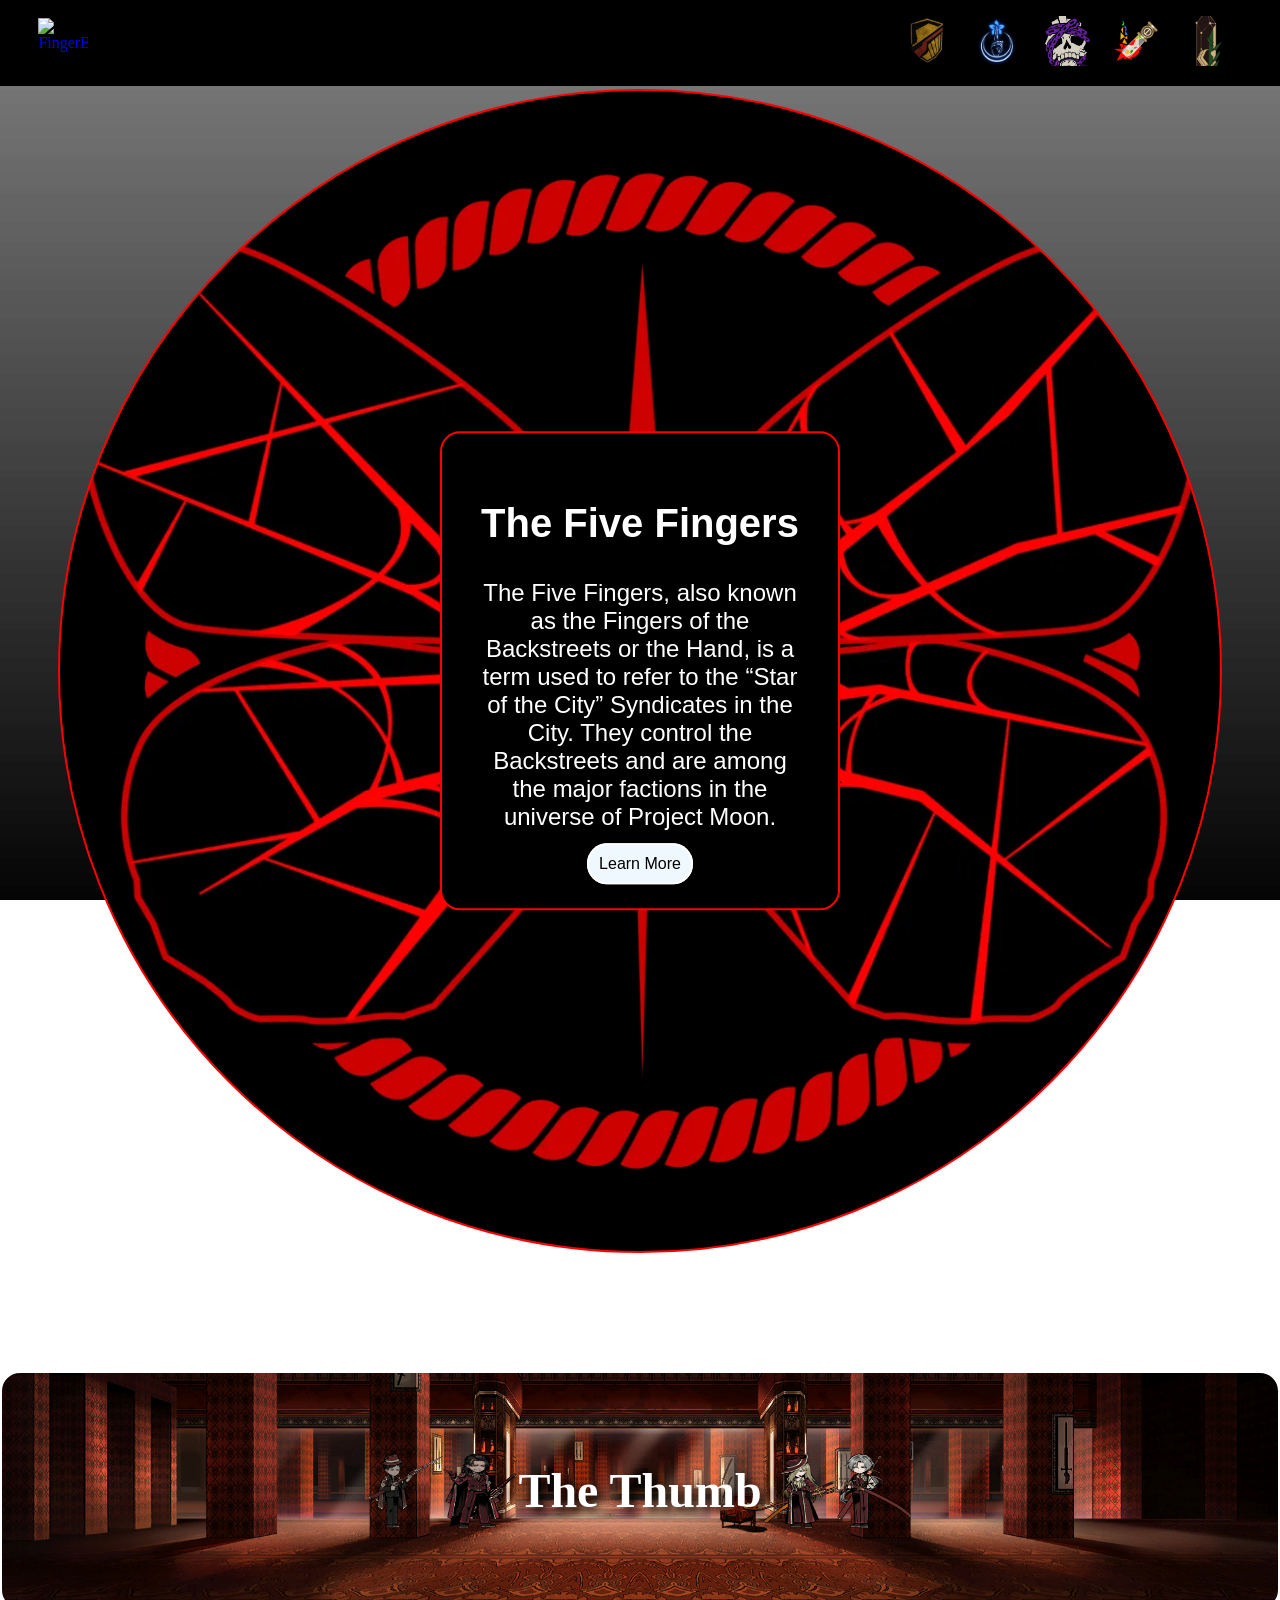
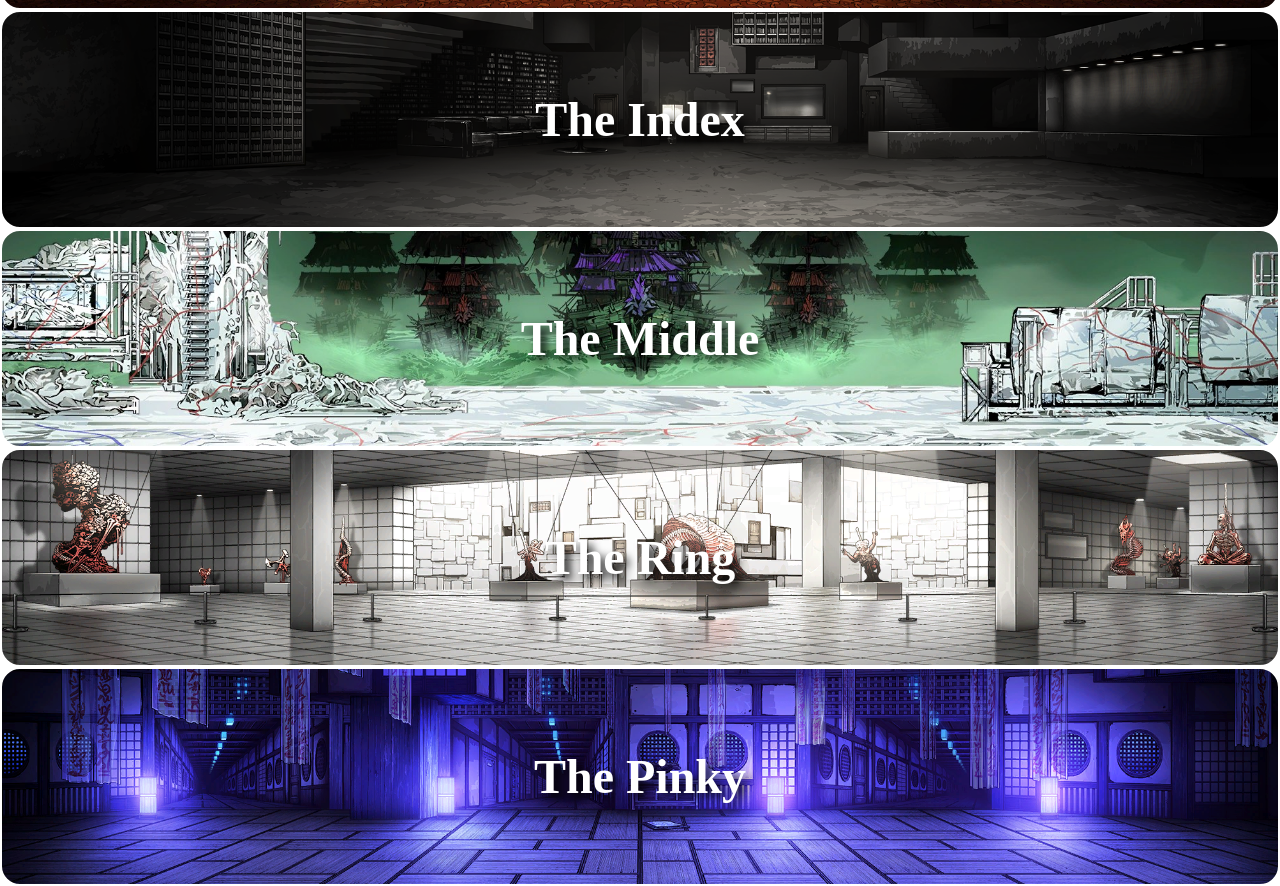
==== Home.html @ 870cf70e "checking gifs" ====
<!--Author: Bek Yin Jie Jesse-->
<!DOCTYPE html>
<html lang="en">

<head>
  <meta charset="utf-8">
  <meta name="viewport" content="width=device-width, initial-scale=1">
  <link rel="stylesheet" href="style.css">
  <link rel="icon" href="Images/projectmoon_logo.webp" type="image/webp">
  <title>The Five Fingers</title>
</head>

<body>
  <header>
    <nav>
      <a href="Home.html" class="Logo">
        <img src="images/projectmoon_logo.webp" alt="FingerBowBellLogo">
      </a>
      <ul>
        <li><a href="Thumb.html"><img class="Nav-Icon" src="Images/Thumb_Logo.webp" alt="Thumb"></a></li>
        <li><a href="Index.html"><img class="Nav-Icon" src="Images/Index_Logo.webp" alt="Index"></a></li>
        <li><a href="Middle.html"><img class="Nav-Icon" src="Images/Middle_Logo.webp" alt="Middle"></a></li>
        <li><a href="Ring.html"><img class="Nav-Icon" src="Images/Ring_Logo.webp" alt="Ring"></a></li>
        <li><a href="Pinky.html"><img class="Nav-Icon" src="Images/Pinky_Logo.webp" alt="Pinky"></a></li>
      </ul>
    </nav>
  </header>
  <section class="hero">

    <div class="Finger-Circle">

      <div class="Finger-Orbit Thumb-Orbit">
        <img class="Nursefathers-Images" src="images/ThumbNursefather.png" alt="ThumbNursefather">
      </div>

      <div class="Finger-Orbit Index-Orbit">
        <img class="Nursefathers-Images" src="images/IndexNursefather.png" alt="IndexNursefather">
      </div>

      <div class="Finger-Orbit Middle-Orbit">
        <img class="Nursefathers-Images" src="images/MiddleNursefather.png" alt="MiddleNursefather">
      </div>

      <div class="Finger-Orbit Ring-Orbit">
        <img class="Nursefathers-Images" src="images/RingNursefather.png" alt="RingNursefather">
      </div>

      <div class="Finger-Orbit Pinky-Orbit">
        <img class="Nursefathers-Images" src="images/PinkyNursefather.png" alt="PinkyNursefather">
      </div>

    </div>

    <div class="Finger-Text">
      <h1>The Five Fingers</h1>
      <p>
        The Five Fingers, also known as the Fingers of the Backstreets or the Hand,
        is a term used to refer to the “Star of the City” Syndicates in the City.
        They control the Backstreets and are among the major factions in the universe of Project Moon.
      </p>
      <a href="#Fingers" class="LearnMore">Learn More</a>
    </div>

    </div>
  </section>

  <section class="TheFingers" id="Fingers">
    <h1>Explore the fingers</h1>
    <div class="TheThumb">
      <img class="FingerGif Left" src="Images/ThumbGrunt.gif" alt="ThumbGrunt">
      <img class="FingerGif Left" src="Images/LeiHeng.gif" alt="LeiHeng">
      <h2>The Thumb</h2>
      <img class="FingerGif Right" src="Images/Valencina.gif" alt="Valencina">
      <img class="FingerGif Right" src="Images/Lucio.gif" alt="Lucio">
    </div>
    <div class="TheIndex">
      <h2>The Index</h2>
    </div>
    <div class="TheMiddle">
      <h2>The Middle</h2>
    </div>
    <div class="TheRing">
      <h2>The Ring</h2>
    </div>
    <div class="ThePinky">
      <h2>The Pinky</h2>
    </div>
  </section>
  <script>
    document.querySelector(".LearnMore").addEventListener("click", function (event) {
      event.preventDefault();

      document.querySelector("#Fingers").scrollIntoView({
        behavior: "smooth"
      });
    });
  </script>
</body>

</html>
---- style.css ----
html {
  scroll-behavior: smooth;
}

body {
  margin: 0;
  padding: 0;
  background-image: url(Images/Background.jpg);
  background-size: cover;
  background-position: center;
  background-attachment: fixed;
  color: white;
}

/*Navigation Bar*/
nav {
  position: sticky;
  top: 0;
  display: flex;
  justify-content: space-between;
  background-color: black;
  width: 100%;
  box-sizing: border-box;
  z-index: 998;
}

.Logo {
  display: flex;
  align-items: center;
  text-decoration: none;
  margin-left: 3%;
}

.Logo img {
  width: 50px;
  height: 50px;
}

ul {
  display: flex;
  justify-content: flex-end;
  list-style-type: none;
  padding-right: 3%;
  padding-left: 0;
}

.Nav-Icon {
  width: 50px;
  height: 50px;
  margin: 0 10px;
  object-fit: cover;
}

/*Introduction*/
.hero {
  position: relative;
  min-height: 1170px;
  padding: 0;
  margin: 0;
  font-family: "Candara", sans-serif;
}

.Finger-Circle {
  position: absolute;
  width: 1160px;
  height: 1160px;
  top: 50%;
  left: 50%;
  transform: translate(-50%, -50%);
  background-image: url(Images/HouseOfSpiders.webp);
  background-size: cover;
  background-position: center;
  background-color: black;
  border: 2px solid red;
  border-radius: 50%;
}

.Finger-Orbit {
  position: absolute;
  width: 50px;
  height: 50px;
  top: 50%;
  left: 50%;
  margin: -25px 0 0 -25px;
}

.Finger-Text {
  position: absolute;
  top: 50%;
  left: 50%;
  transform: translate(-50%, -50%);

  width: 400px;
  min-height: 400px;
  padding: 35px;

  border: 2px solid red;
  background-color: black;
  text-align: center;
  z-index: 2;
  box-sizing: border-box;
  border-radius: 20px;
}

.Finger-Text h1 {
  font-size: 40px;
}

.Finger-Text p {
  font-size: 24px;
}

.LearnMore {
  padding: 10px;
  border: 2px solid white;
  border-radius: 20px;
  background-color: aliceblue;
  text-decoration: none;
  color: rgb(0, 0, 0);
}

.LearnMore:hover {
  color: red;

}

.Nursefathers-Images {
  width: 300px;
  height: 300px;
  object-fit: cover;
  position: absolute;
  border-radius: 10px;
}

.Thumb-Orbit {
  transform-origin: center;
  animation: thumb-move 10s linear infinite;
}

@keyframes thumb-move {
  from {
    transform: rotate(0deg) translateY(-475px);
  }

  to {
    transform: rotate(360deg) translateY(-475px);
  }
}

.Thumb-Orbit .Nursefathers-Images {
  animation: thumb-stay-upright 10s linear infinite;
}

@keyframes thumb-stay-upright {
  from {
    transform: rotate(0deg);
  }

  to {
    transform: rotate(-360deg);
  }
}

.Index-Orbit {
  animation: index-move 10s linear infinite;
}

@keyframes index-move {
  from {
    transform: rotate(72deg) translateY(-475px);
  }

  to {
    transform: rotate(432deg) translateY(-475px);
  }
}

.Index-Orbit .Nursefathers-Images {
  animation: index-stay-upright 10s linear infinite;
}

@keyframes index-stay-upright {
  from {
    transform: rotate(-72deg);
  }

  to {
    transform: rotate(-432deg);
  }
}

.Middle-Orbit {
  animation: middle-move 10s linear infinite;
}

@keyframes middle-move {
  from {
    transform: rotate(144deg) translateY(-475px);
  }

  to {
    transform: rotate(504deg) translateY(-475px);
  }
}

.Middle-Orbit .Nursefathers-Images {
  animation: middle-stay-upright 10s linear infinite;
}

@keyframes middle-stay-upright {
  from {
    transform: rotate(-144deg);
  }

  to {
    transform: rotate(-504deg);
  }
}

.Ring-Orbit {
  animation: ring-move 10s linear infinite;
}

@keyframes ring-move {
  from {
    transform: rotate(216deg) translateY(-475px);
  }

  to {
    transform: rotate(576deg) translateY(-475px);
  }
}

.Ring-Orbit .Nursefathers-Images {
  animation: ring-stay-upright 10s linear infinite;
}

@keyframes ring-stay-upright {
  from {
    transform: rotate(-216deg);
  }

  to {
    transform: rotate(-576deg);
  }
}

.Pinky-Orbit {
  animation: pinky-move 10s linear infinite;
}

@keyframes pinky-move {
  from {
    transform: rotate(288deg) translateY(-475px);
  }

  to {
    transform: rotate(648deg) translateY(-475px);
  }
}

.Pinky-Orbit .Nursefathers-Images {
  animation: pinky-stay-upright 10s linear infinite;
}

@keyframes pinky-stay-upright {
  from {
    transform: rotate(-288deg);
  }

  to {
    transform: rotate(-648deg);
  }
}

/*TheFiveFingers*/
.TheFingers {
  display: flex;
  flex-direction: column;
  align-items: center;
  width: 100%;
  min-height: 1200px;
}

.TheFingers h1 {
  font-size: 100px;
  text-decoration: underline;
  text-decoration-thickness: 3px;
  text-underline-offset: 10px;
  margin: 0;
}

.TheThumb,
.TheIndex,
.TheMiddle,
.TheRing,
.ThePinky {
  display: flex;
  align-items: center;
  justify-content: center;
  width: 100%;
  box-sizing: border-box;
  border: 2px solid white;
  padding: 80px;
}

.TheThumb {
  background-image: url("Images/ThumbBanner.webp");
  background-size: cover;
  background-position: center 35%;
  background-repeat: no-repeat;
  border-radius: 20px;
}
.FingerGif
 {
width: 75px;
height: 75px;
}
.Left {
  transform: scaleX(-1);
}
.TheIndex {
  background-image: url("Images/IndexBanner.webp");
  background-size: cover;
  background-position: center 40%;
  background-repeat: no-repeat;
  border-radius: 20px;
}

.TheMiddle {
  background-image: url("Images/MiddleBanner.jpg");
  background-size: cover;
  background-position: center 33%;
  background-repeat: no-repeat;
  border-radius: 20px;
}

.TheRing {
  background-image: url("Images/RingBanner.webp");
  background-size: cover;
  background-position: center 35%;
  background-repeat: no-repeat;
  border-radius: 20px;
}

.ThePinky {
  background-image: url("Images/PinkyBanner.webp");
  background-size: cover;
  background-position: center 35%;
  background-repeat: no-repeat;
  border-radius: 20px;
}

.TheFingers h2 {
  margin: 0;
  padding: 0;
  text-align: center;
  text-shadow: 5px 5px 10px black;
  font-size: 48px;
}
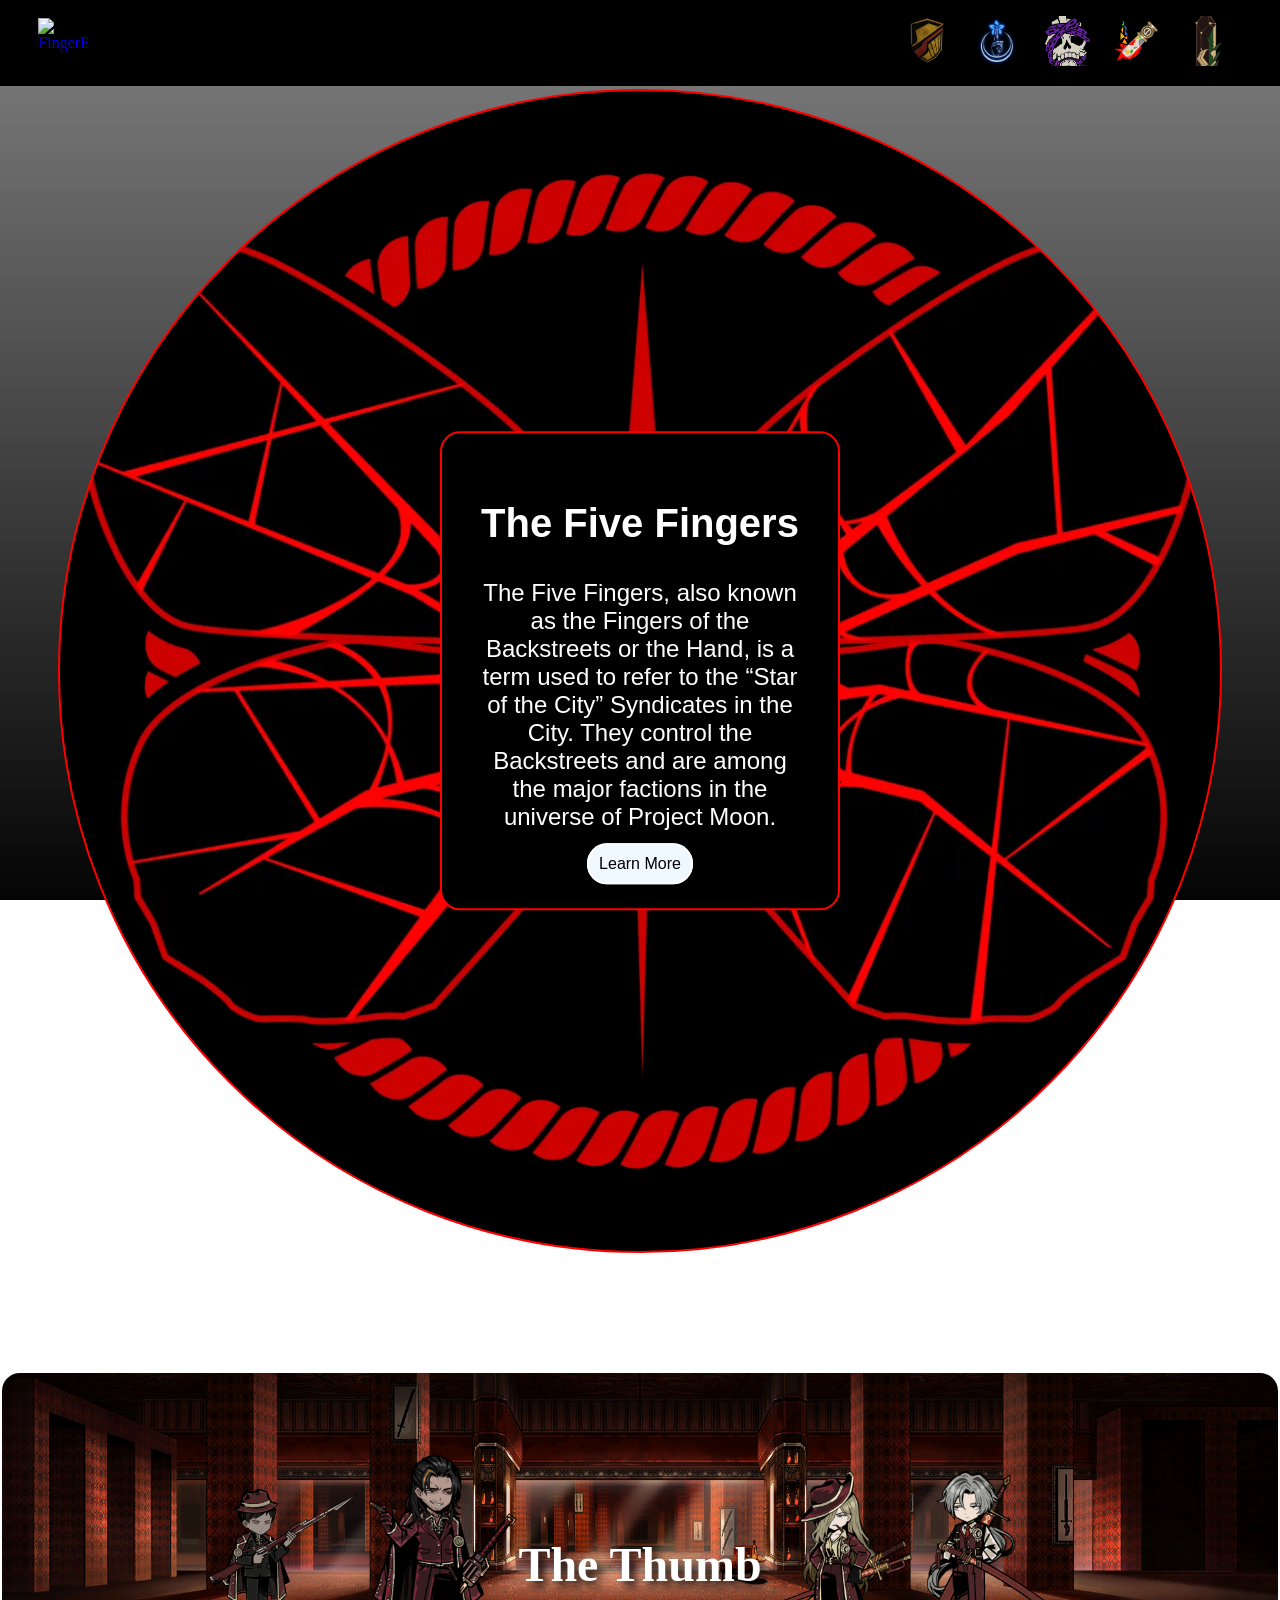
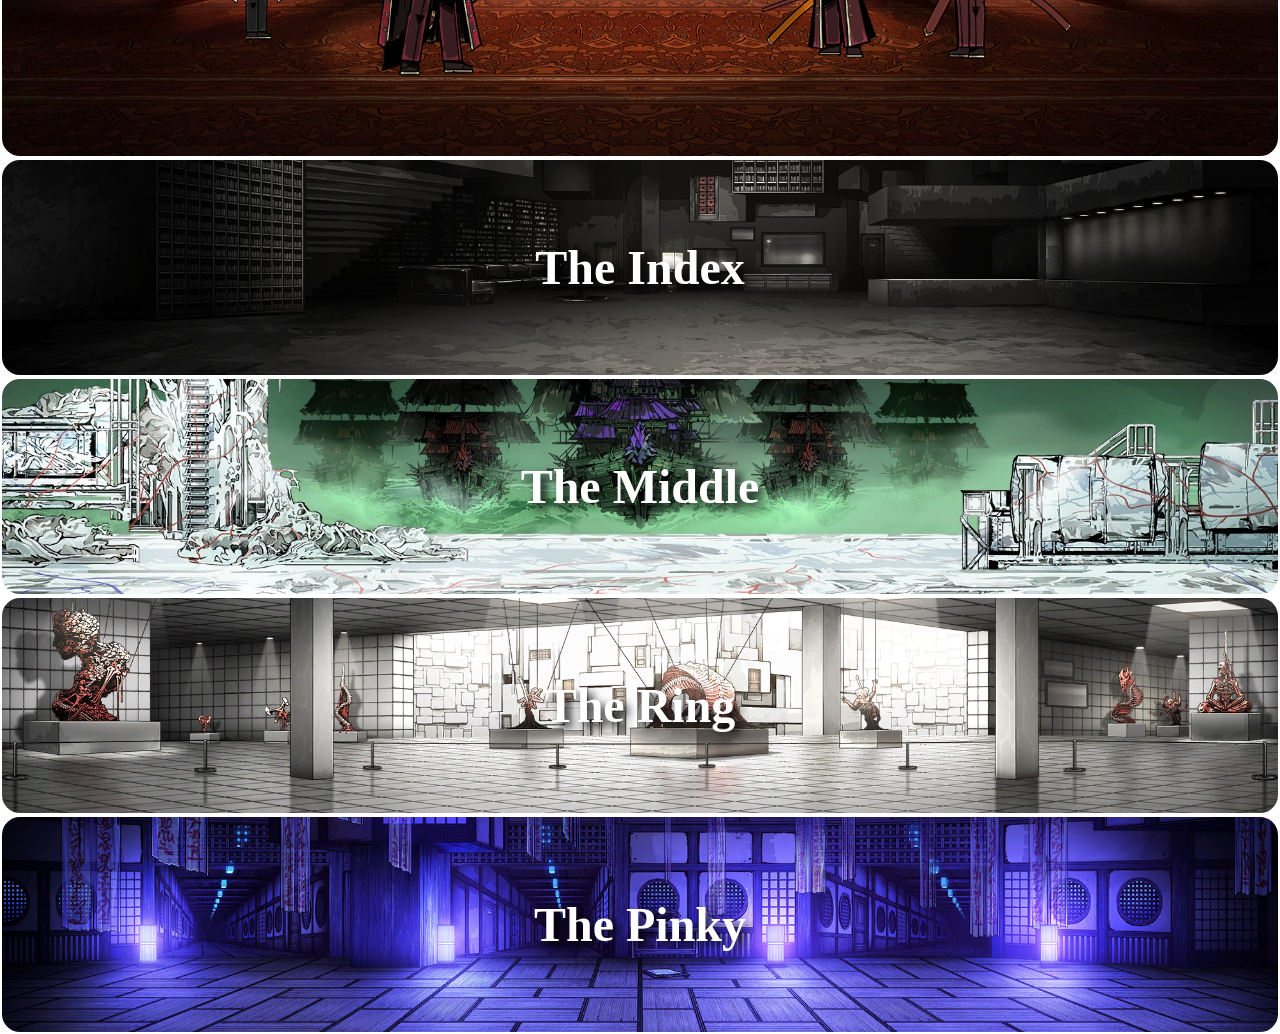
==== commit df1c971c: "Testing gif" ====
--- a/Home.html
+++ b/Home.html
@@ -67,12 +67,20 @@
   <section class="TheFingers" id="Fingers">
     <h1>Explore the fingers</h1>
     <div class="TheThumb">
-      <img class="FingerGif Left" src="Images/ThumbGrunt.gif" alt="ThumbGrunt">
-      <img class="FingerGif Left" src="Images/LeiHeng.gif" alt="LeiHeng">
-      <h2>The Thumb</h2>
-      <img class="FingerGif Right" src="Images/Valencina.gif" alt="Valencina">
-      <img class="FingerGif Right" src="Images/Lucio.gif" alt="Lucio">
+
+    <div class="CharacterGroup">
+        <img class="FingerGif Left" src="Images/ThumbGrunt.gif" alt="Thumb Grunt">
+        <img class="FingerGif Left" src="Images/LeiHeng.gif" alt="Lei Heng">
     </div>
+
+    <h2>The Thumb</h2>
+
+    <div class="CharacterGroup">
+        <img class="FingerGif" src="Images/Valencina.gif" alt="Valencina">
+        <img class="FingerGif" src="Images/Lucio.gif" alt="Lucio">
+    </div>
+
+</div>
     <div class="TheIndex">
       <h2>The Index</h2>
     </div>
--- a/style.css
+++ b/style.css
@@ -305,16 +305,22 @@
 }
 
 .TheThumb {
-  background-image: url("Images/ThumbBanner.webp");
-  background-size: cover;
-  background-position: center 35%;
-  background-repeat: no-repeat;
-  border-radius: 20px;
-}
-.FingerGif
- {
-width: 75px;
-height: 75px;
+    min-height: 350px;
+    background-image: url("Images/ThumbBanner.webp");
+    background-size: cover;
+    background-position: center 35%;
+    background-repeat: no-repeat;
+    border-radius: 20px;
+}
+.FingerGif {
+    width: 150px;
+    height: auto;
+    object-fit: contain;
+}
+.CharacterGroup {
+    display: flex;
+    align-items: center;
+    gap: 10px;
 }
 .Left {
   transform: scaleX(-1);
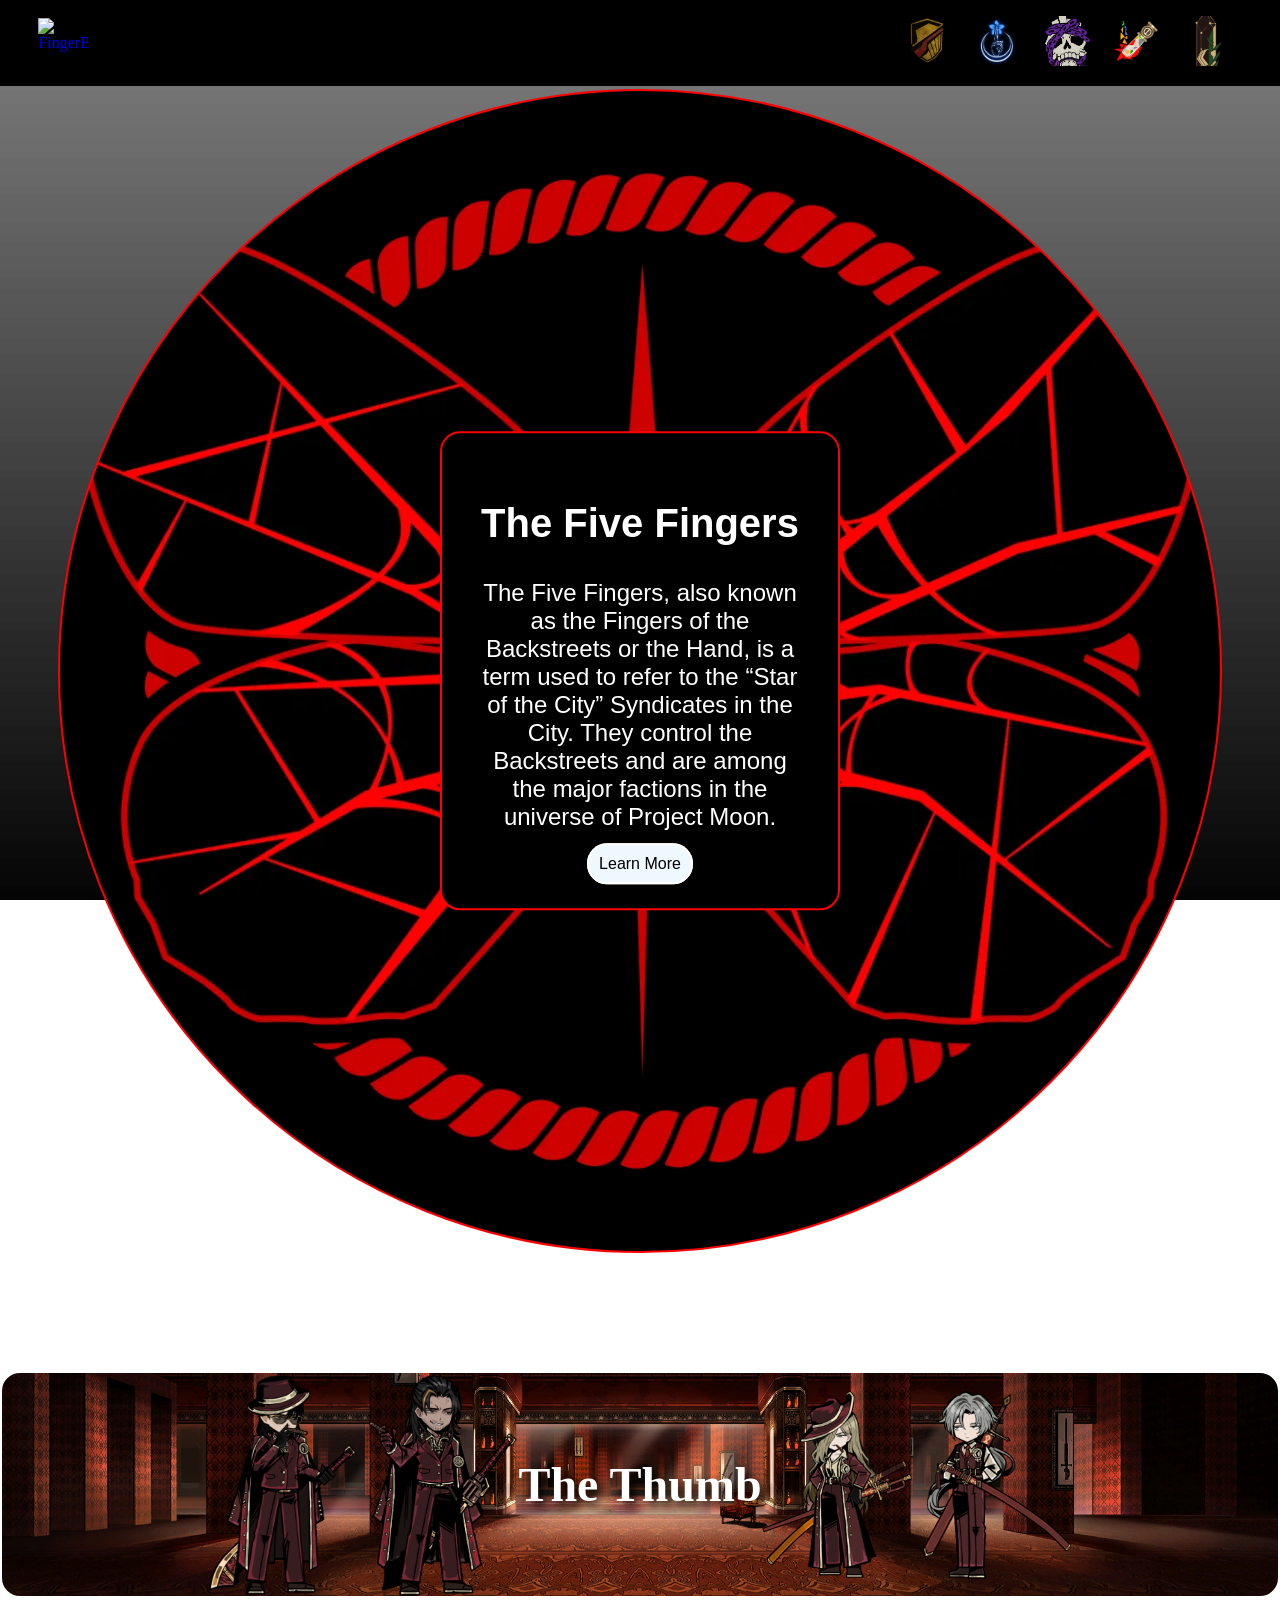
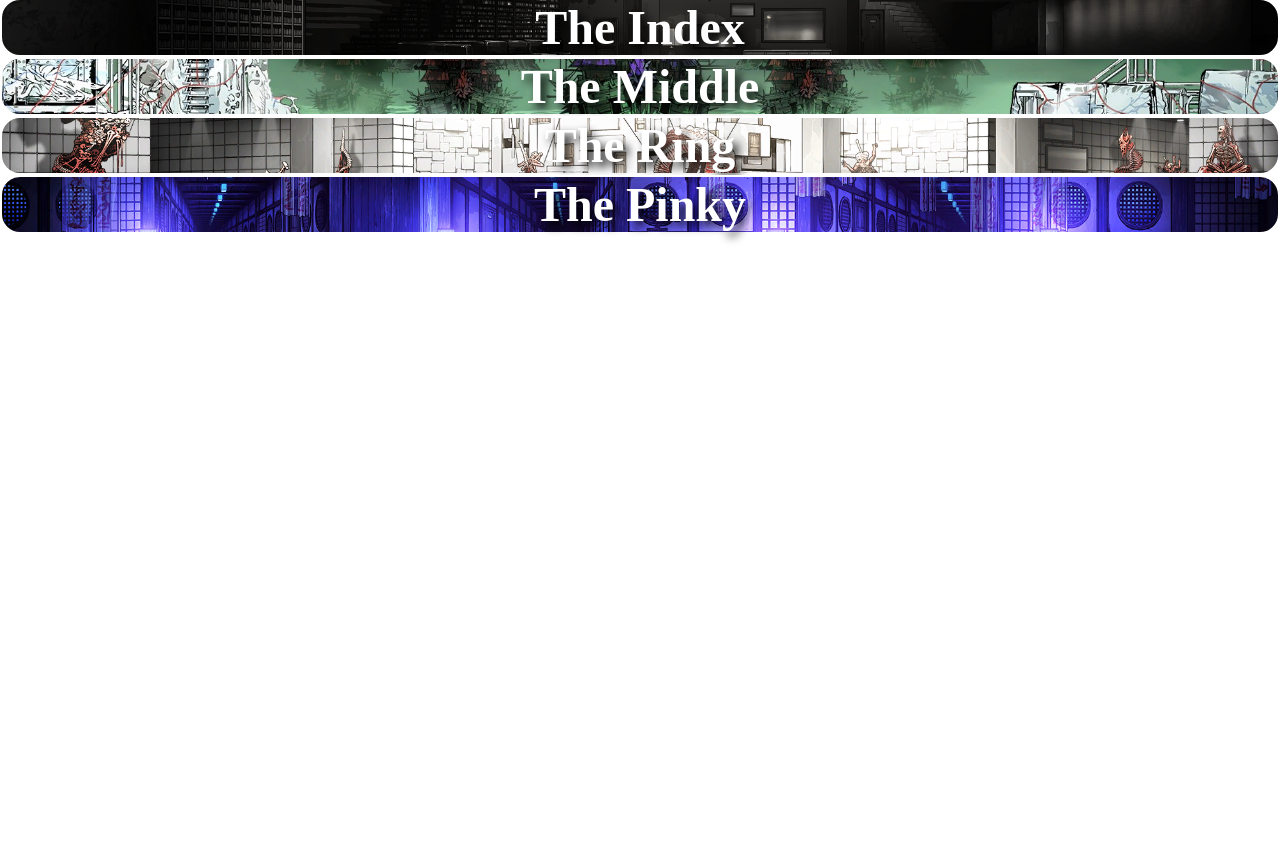
==== commit a60e6421: "Fixed thumb gif?" ====
--- a/Home.html
+++ b/Home.html
@@ -69,7 +69,7 @@
     <div class="TheThumb">
 
     <div class="CharacterGroup">
-        <img class="FingerGif Left" src="Images/ThumbGrunt.gif" alt="Thumb Grunt">
+        <img class="FingerGif" src="Images/Meursault.gif" alt="ThumbMeursault">
         <img class="FingerGif Left" src="Images/LeiHeng.gif" alt="Lei Heng">
     </div>
 
--- a/style.css
+++ b/style.css
@@ -14,14 +14,11 @@
 
 /*Navigation Bar*/
 nav {
-  position: sticky;
-  top: 0;
   display: flex;
   justify-content: space-between;
   background-color: black;
   width: 100%;
   box-sizing: border-box;
-  z-index: 998;
 }
 
 .Logo {
@@ -298,33 +295,36 @@
   display: flex;
   align-items: center;
   justify-content: center;
+  box-sizing: border-box;
   width: 100%;
-  box-sizing: border-box;
   border: 2px solid white;
-  padding: 80px;
+  padding: 0;
 }
 
 .TheThumb {
-    min-height: 350px;
-    background-image: url("Images/ThumbBanner.webp");
-    background-size: cover;
-    background-position: center 35%;
-    background-repeat: no-repeat;
-    border-radius: 20px;
-}
+  background-image: url("Images/ThumbBanner.webp");
+  background-size: cover;
+  background-position: center 35%;
+  background-repeat: no-repeat;
+  border-radius: 20px;
+}
+
 .FingerGif {
-    width: 150px;
-    height: auto;
-    object-fit: contain;
-}
+  width: 150px;
+  height: auto;
+  object-fit: contain;
+}
+
 .CharacterGroup {
-    display: flex;
-    align-items: center;
-    gap: 10px;
-}
+  display: flex;
+  align-items: center;
+  gap: 10px;
+}
+
 .Left {
   transform: scaleX(-1);
 }
+
 .TheIndex {
   background-image: url("Images/IndexBanner.webp");
   background-size: cover;
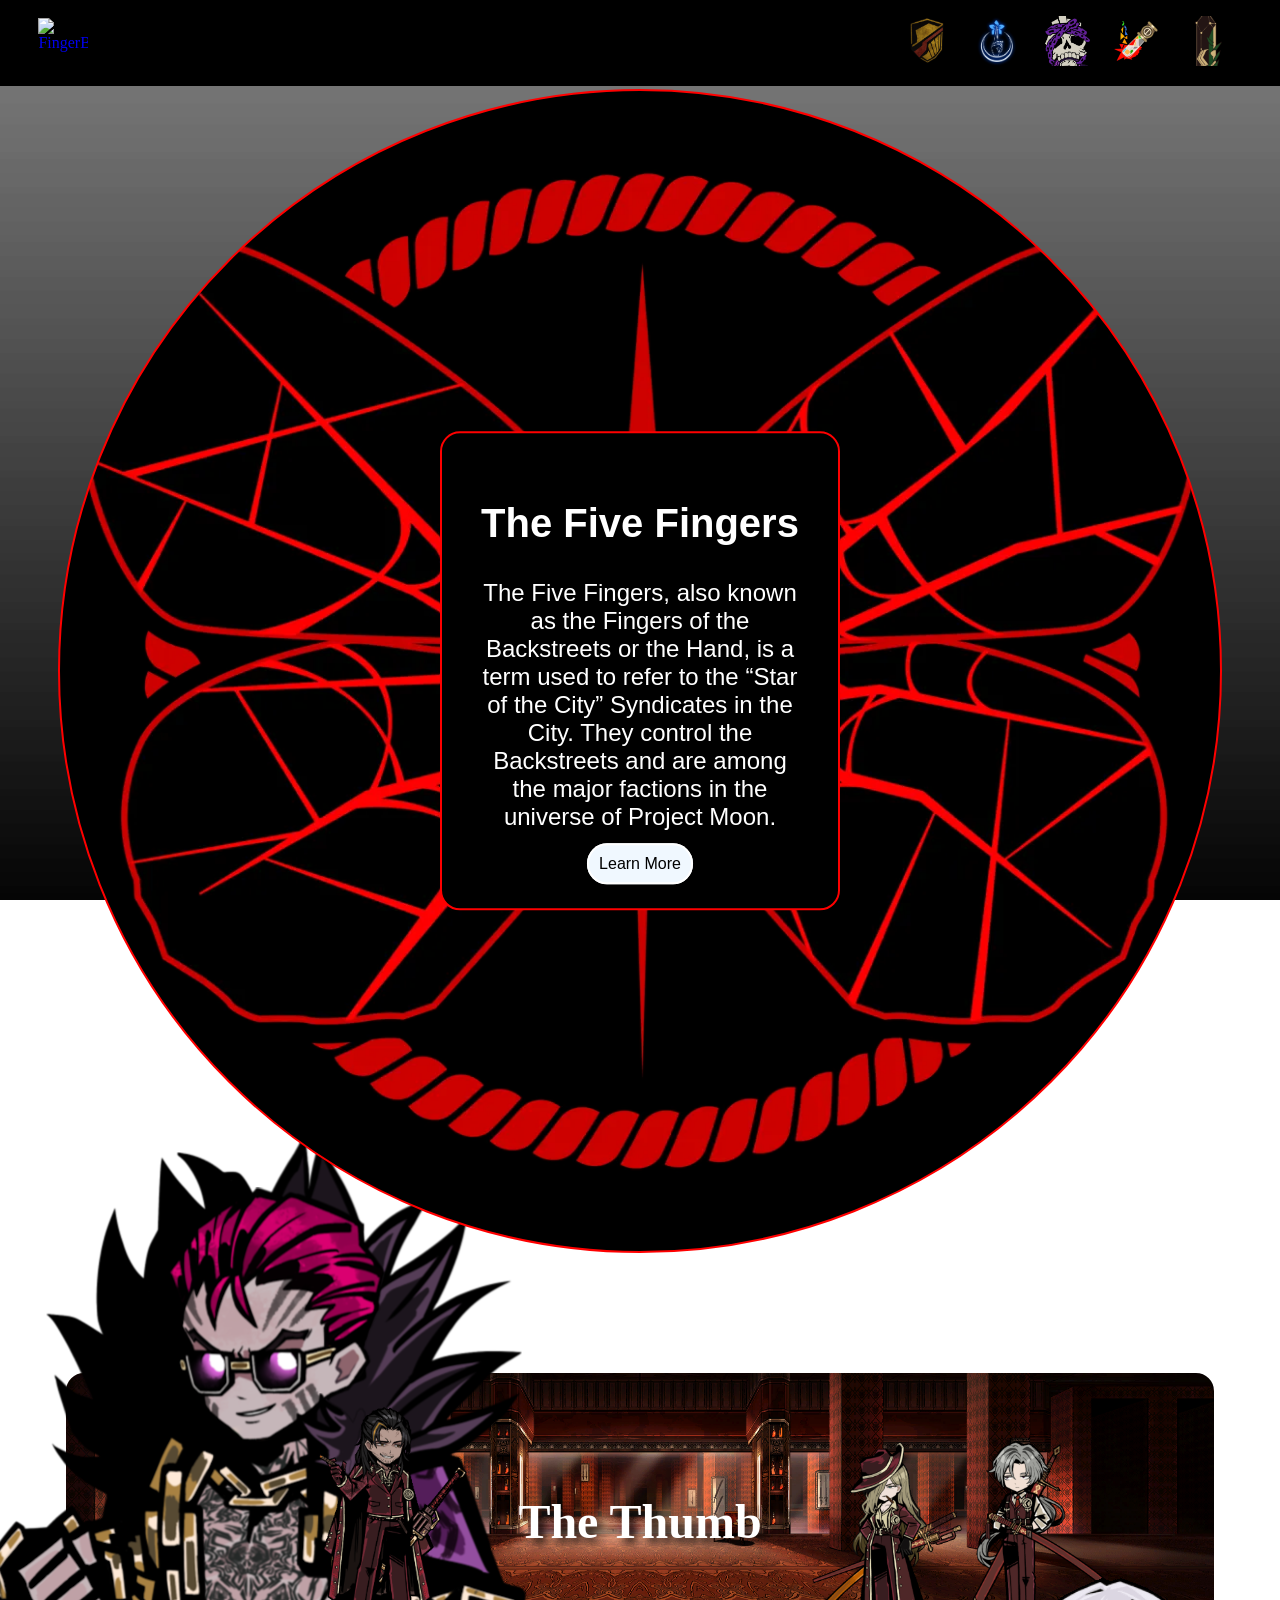
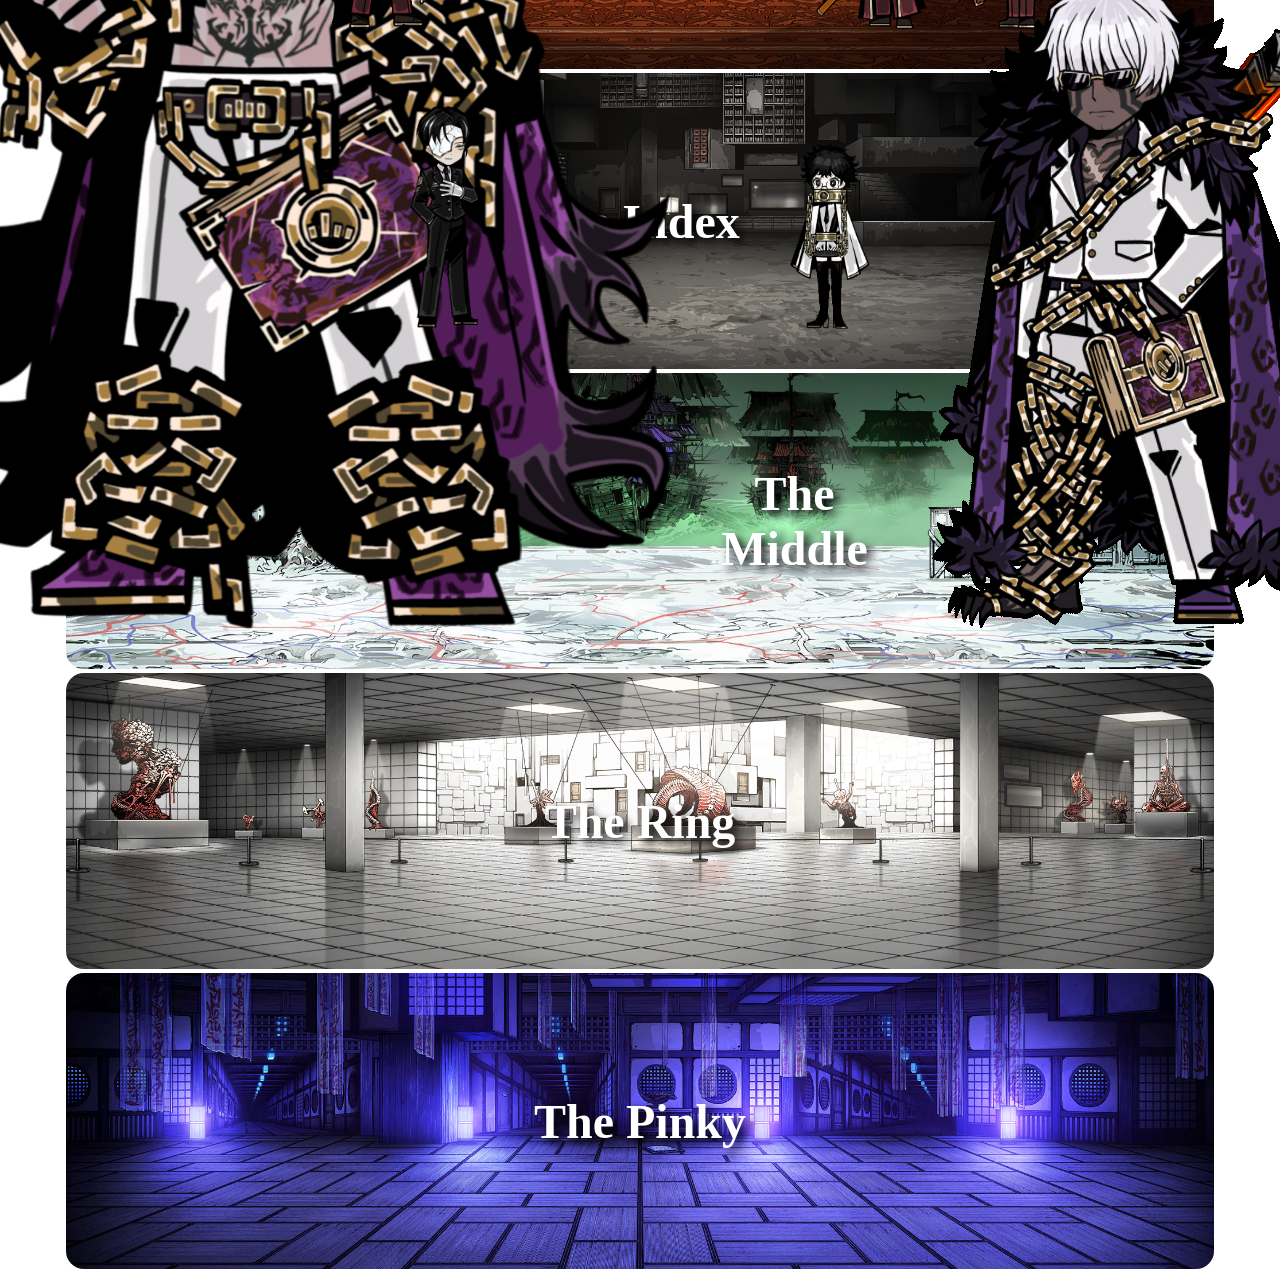
==== commit 3db923cf: "Middle Gifs" ====
--- a/Home.html
+++ b/Home.html
@@ -68,25 +68,50 @@
     <h1>Explore the fingers</h1>
     <div class="TheThumb">
 
-    <div class="CharacterGroup">
-        <img class="FingerGif" src="Images/Meursault.gif" alt="ThumbMeursault">
-        <img class="FingerGif Left" src="Images/LeiHeng.gif" alt="Lei Heng">
+      <div class="CharacterGroup">
+        <img class="FingerGifThumb" src="Images/Meursault.gif" alt="ThumbMeursault">
+        <img class="FingerGifThumb Left" src="Images/LeiHeng.gif" alt="Lei Heng">
+      </div>
+
+      <h2>The Thumb</h2>
+
+      <div class="CharacterGroup">
+        <img class="FingerGifThumb" src="Images/Valencina.gif" alt="Valencina">
+        <img class="FingerGifThumb" src="Images/Lucio.gif" alt="Lucio">
+      </div>
+
     </div>
 
-    <h2>The Thumb</h2>
+    <div class="TheIndex">
 
-    <div class="CharacterGroup">
-        <img class="FingerGif" src="Images/Valencina.gif" alt="Valencina">
-        <img class="FingerGif" src="Images/Lucio.gif" alt="Lucio">
+      <div class="CharacterGroup">
+        <img class="FingerGifIndex Left" src="Images/Rien.gif" alt="Rien">
+      </div>
+
+      <h2>The Index</h2>
+
+      <div class="CharacterGroup">
+        <img class="FingerGifIndex" src="Images/Sora.gif" alt="Sora">
+      </div>
+
     </div>
 
-</div>
-    <div class="TheIndex">
-      <h2>The Index</h2>
+    <div class="TheMiddle">
+
+      <div class="CharacterGroup">
+        <img class="FingerGifMiddle" src="Images/Werner.gif" alt="Werner">
+        <img class="FingerGifMiddle" src="Images/Ricardo.webp" alt="Ricardo">
+      </div>
+
+      <h2>The Middle</h2>
+
+      <div class="CharacterGroup">
+        <img class="FingerGifMiddle" src="Images/Matt.gif" alt="Matt">
+        <img class="FingerGifMiddle" src="Images/Kira.gif" alt="Kira">
+      </div>
+
     </div>
-    <div class="TheMiddle">
-      <h2>The Middle</h2>
-    </div>
+
     <div class="TheRing">
       <h2>The Ring</h2>
     </div>
--- a/style.css
+++ b/style.css
@@ -295,50 +295,55 @@
   display: flex;
   align-items: center;
   justify-content: center;
+  width: 90%;
+  height: 300px;
   box-sizing: border-box;
-  width: 100%;
   border: 2px solid white;
-  padding: 0;
-}
-
+  padding: 40px;
+  gap: 50px;
+  border-radius: 20px;
+}
+.CharacterGroup {
+  display: flex;
+  align-items: flex-end;
+  gap: 10px;
+   height: 100%;
+}
+.Left {
+  transform: scaleX(-1);
+}
 .TheThumb {
   background-image: url("Images/ThumbBanner.webp");
   background-size: cover;
   background-position: center 35%;
   background-repeat: no-repeat;
-  border-radius: 20px;
-}
-
-.FingerGif {
+}
+
+.FingerGifThumb {
   width: 150px;
   height: auto;
   object-fit: contain;
 }
 
-.CharacterGroup {
-  display: flex;
-  align-items: center;
-  gap: 10px;
-}
-
-.Left {
-  transform: scaleX(-1);
-}
-
 .TheIndex {
   background-image: url("Images/IndexBanner.webp");
   background-size: cover;
   background-position: center 40%;
   background-repeat: no-repeat;
-  border-radius: 20px;
-}
-
+}
+.FingerGifIndex {
+ width: 80px;
+ height: auto;
+ object-fit: contain;
+}
+.FingerGifIndex.Left {
+width: 70px;
+}
 .TheMiddle {
   background-image: url("Images/MiddleBanner.jpg");
   background-size: cover;
   background-position: center 33%;
   background-repeat: no-repeat;
-  border-radius: 20px;
 }
 
 .TheRing {
@@ -346,7 +351,6 @@
   background-size: cover;
   background-position: center 35%;
   background-repeat: no-repeat;
-  border-radius: 20px;
 }
 
 .ThePinky {
@@ -354,7 +358,6 @@
   background-size: cover;
   background-position: center 35%;
   background-repeat: no-repeat;
-  border-radius: 20px;
 }
 
 .TheFingers h2 {
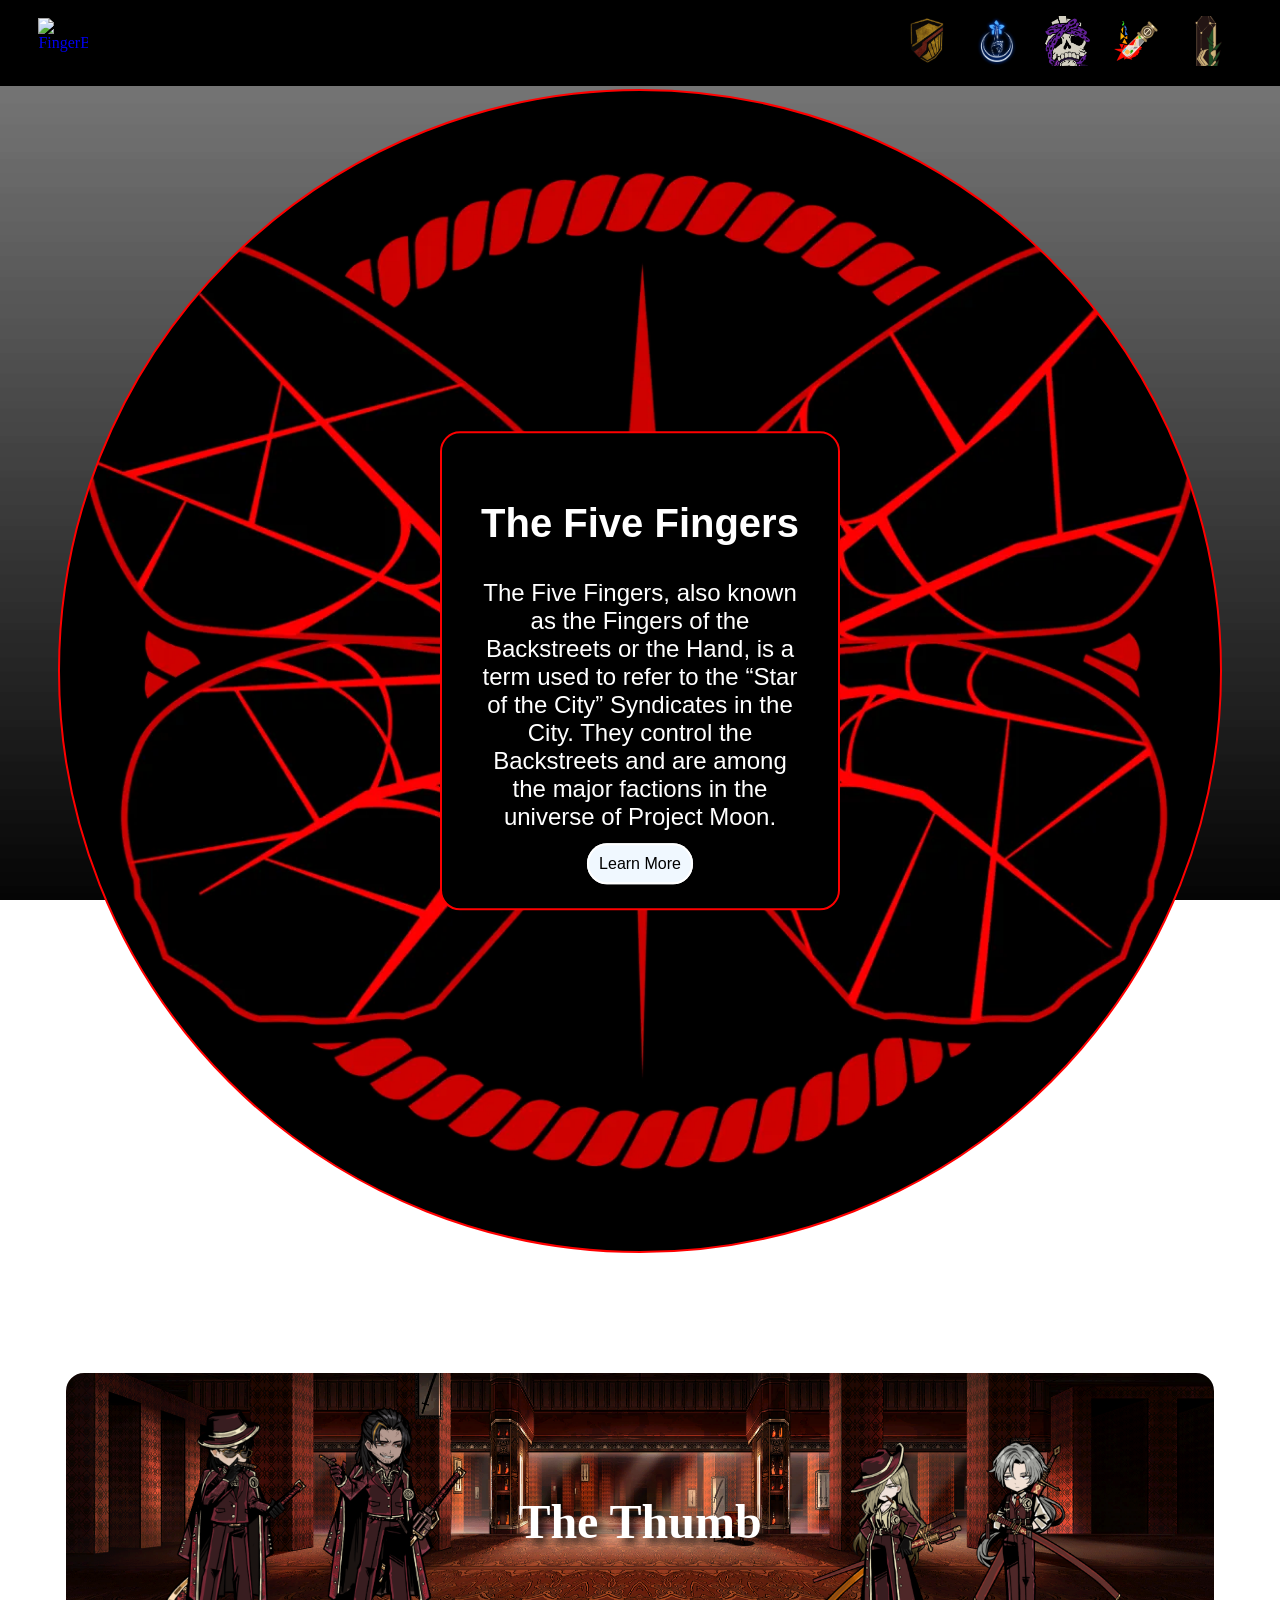
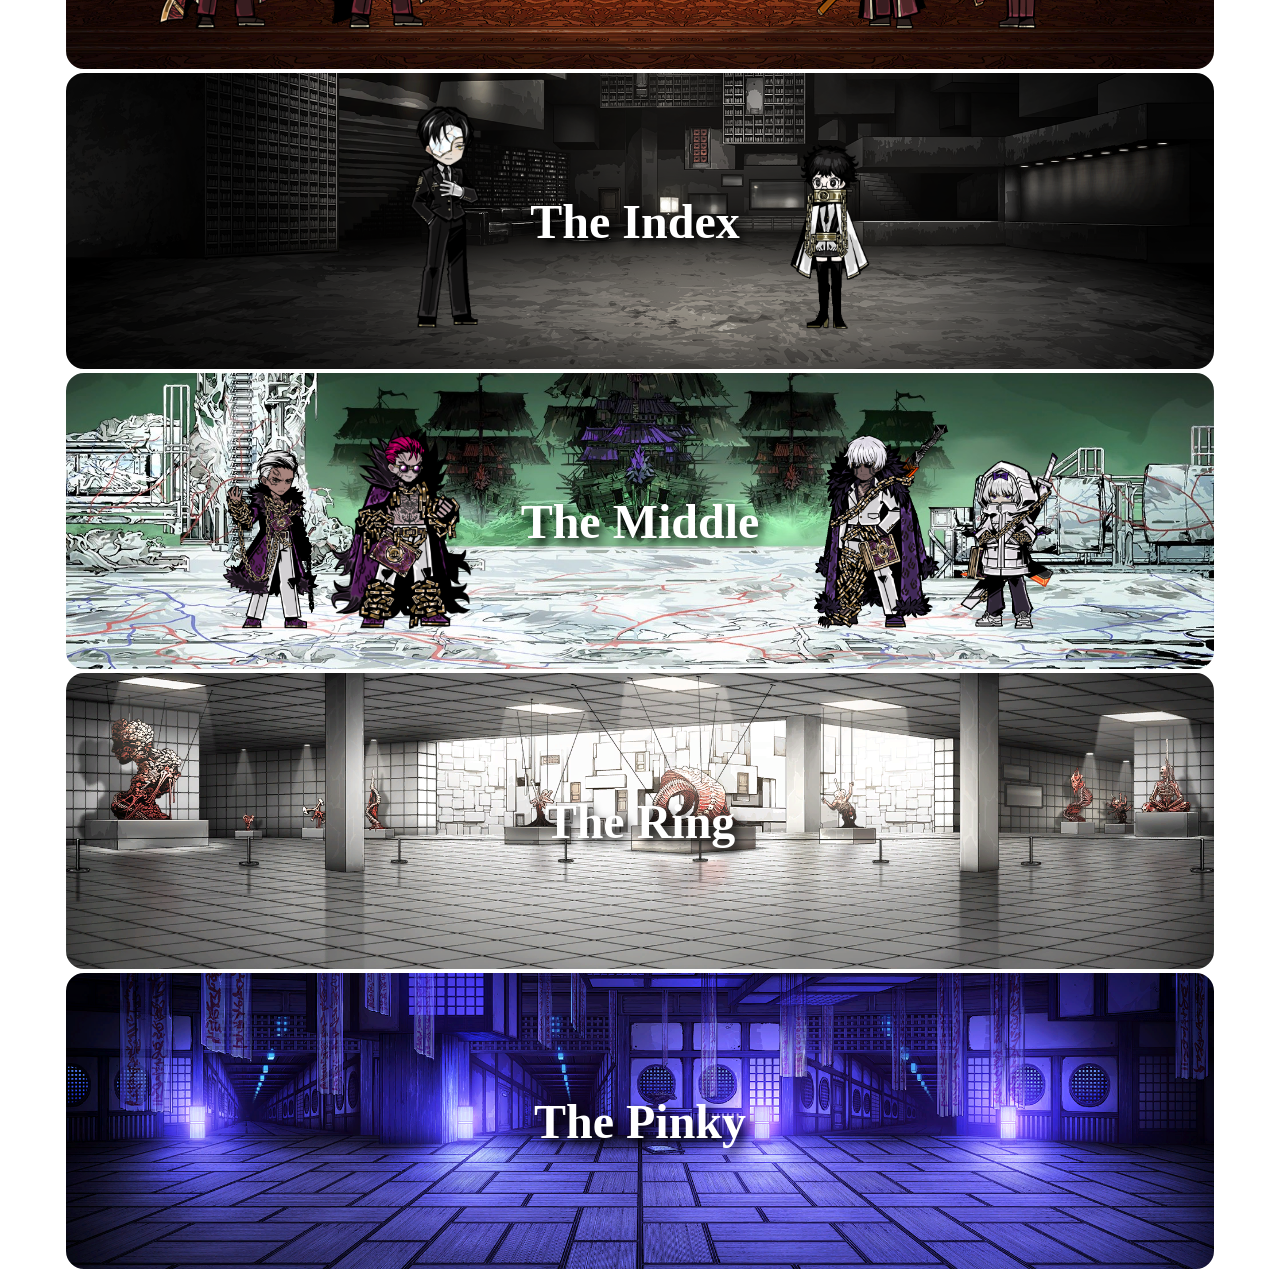
==== commit 97029008: "Finish the middle gif" ====
--- a/Home.html
+++ b/Home.html
@@ -99,15 +99,15 @@
     <div class="TheMiddle">
 
       <div class="CharacterGroup">
-        <img class="FingerGifMiddle" src="Images/Werner.gif" alt="Werner">
-        <img class="FingerGifMiddle" src="Images/Ricardo.webp" alt="Ricardo">
+        <img class="FingerGifMiddle Left Werner" src="Images/Werner.gif" alt="Werner">
+        <img class="FingerGifMiddle Left Ricardo" src="Images/Ricardo.webp" alt="Ricardo">
       </div>
 
       <h2>The Middle</h2>
 
       <div class="CharacterGroup">
-        <img class="FingerGifMiddle" src="Images/Matt.gif" alt="Matt">
-        <img class="FingerGifMiddle" src="Images/Kira.gif" alt="Kira">
+        <img class="FingerGifMiddle Matt" src="Images/Matt.gif" alt="Matt">
+        <img class="FingerGifMiddle Kira" src="Images/Kira.gif" alt="Kira">
       </div>
 
     </div>
--- a/style.css
+++ b/style.css
@@ -307,7 +307,7 @@
   display: flex;
   align-items: flex-end;
   gap: 10px;
-   height: 100%;
+  height: 100%;
 }
 .Left {
   transform: scaleX(-1);
@@ -345,7 +345,17 @@
   background-position: center 33%;
   background-repeat: no-repeat;
 }
-
+.FingerGifMiddle {
+  width: 140px;
+  height: auto;
+  object-fit: contain;
+}
+.FingerGifMiddle.Left.Werner{
+  width: 100px;
+}
+.FingerGifMiddle.Kira{
+  width: 100px;
+}
 .TheRing {
   background-image: url("Images/RingBanner.webp");
   background-size: cover;
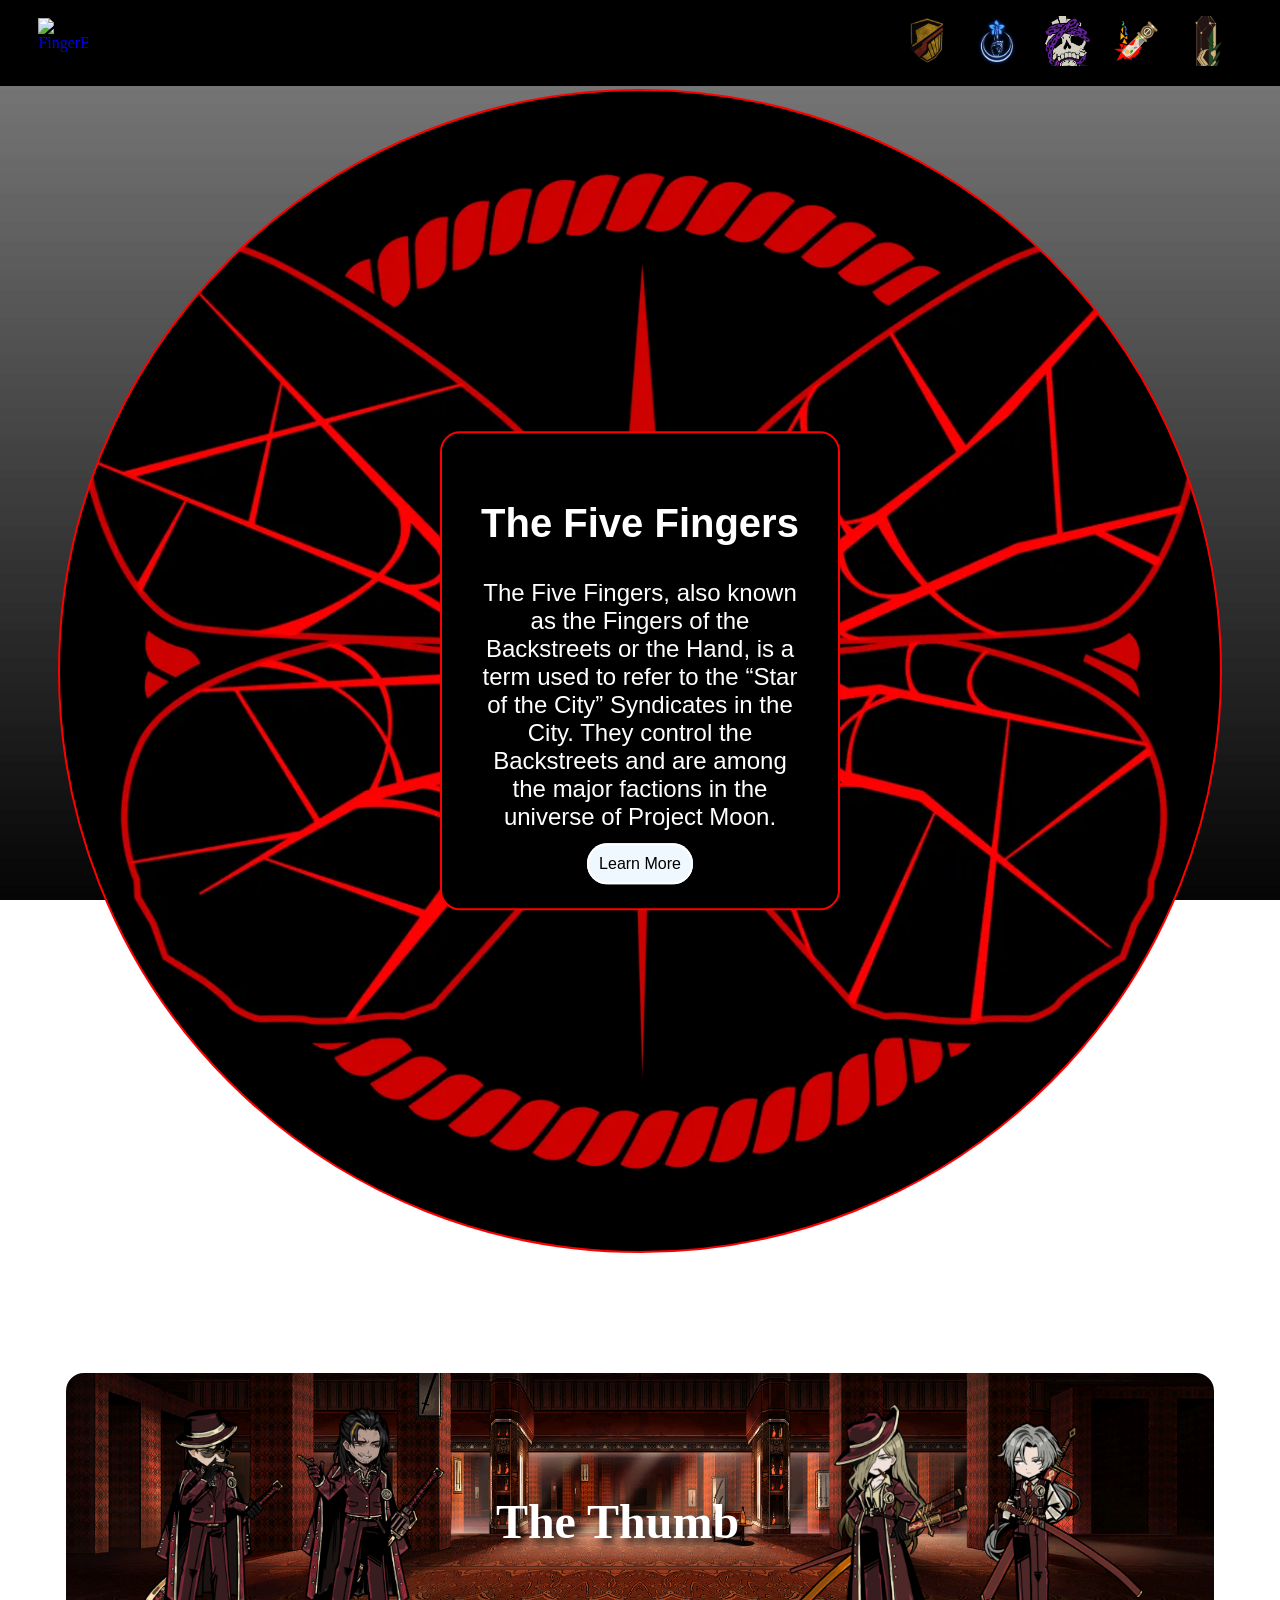
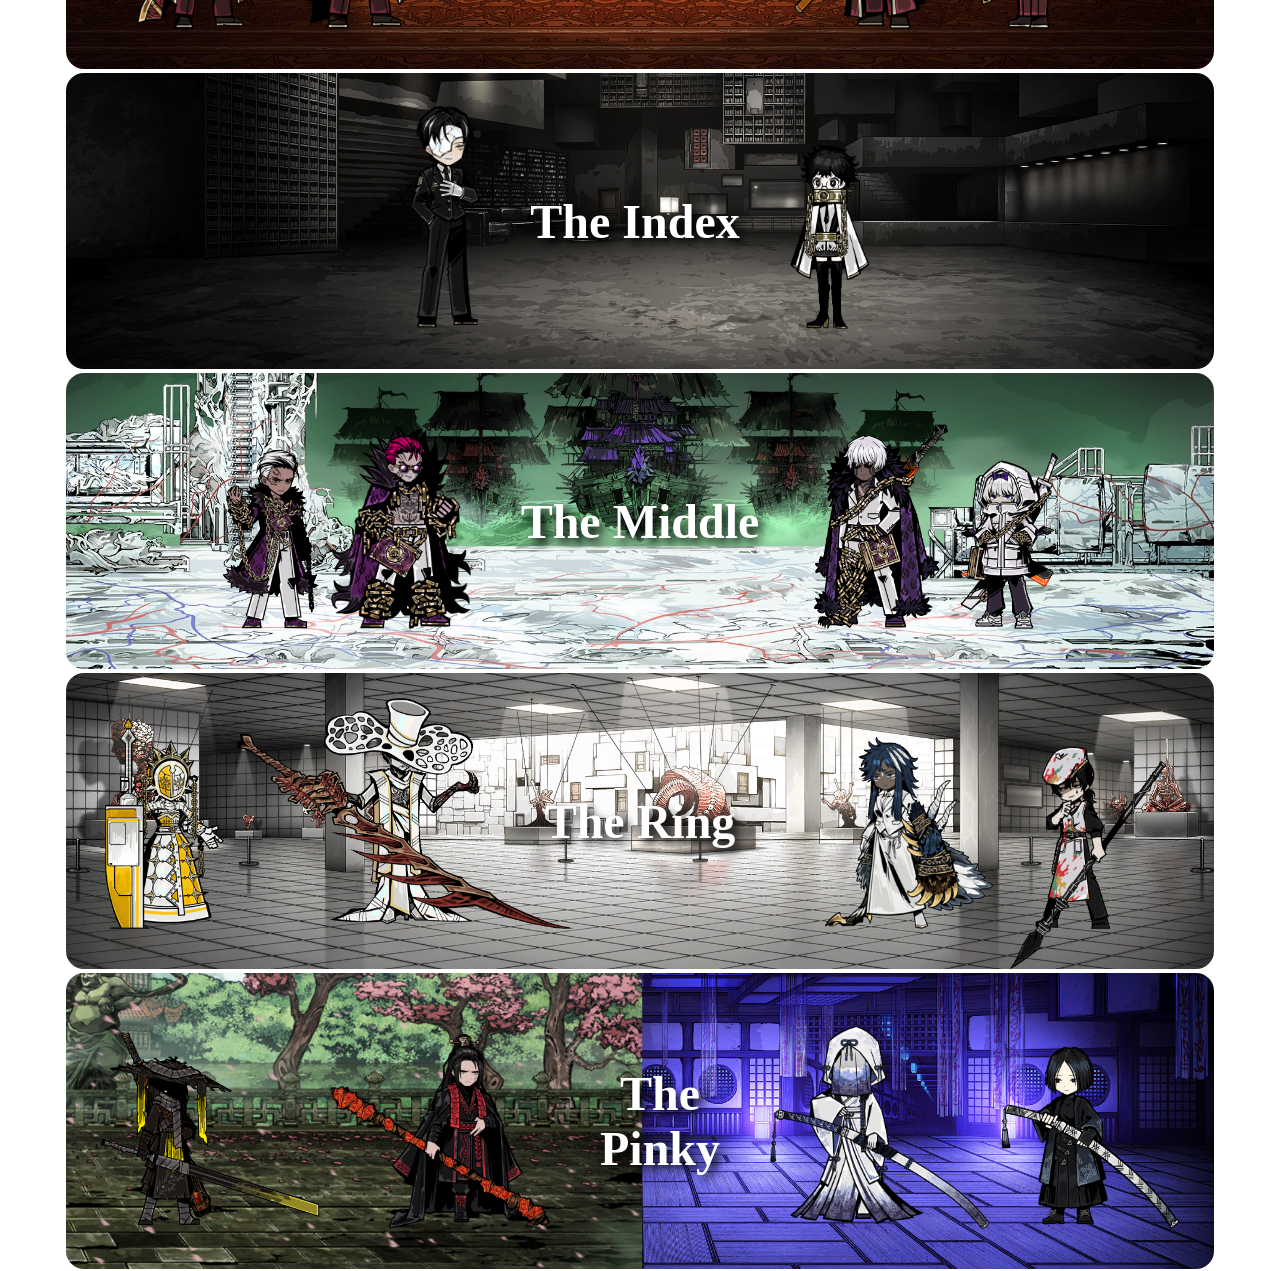
==== commit 39c5ac52: "Finish all gifs!" ====
--- a/Home.html
+++ b/Home.html
@@ -69,15 +69,15 @@
     <div class="TheThumb">
 
       <div class="CharacterGroup">
-        <img class="FingerGifThumb" src="Images/Meursault.gif" alt="ThumbMeursault">
-        <img class="FingerGifThumb Left" src="Images/LeiHeng.gif" alt="Lei Heng">
+        <img class="FingerGifThumb Meursault" src="Images/Meursault.gif" alt="ThumbMeursault">
+        <img class="FingerGifThumb Left LeiHeng" src="Images/LeiHeng.gif" alt="Lei Heng">
       </div>
 
       <h2>The Thumb</h2>
 
       <div class="CharacterGroup">
-        <img class="FingerGifThumb" src="Images/Valencina.gif" alt="Valencina">
-        <img class="FingerGifThumb" src="Images/Lucio.gif" alt="Lucio">
+        <img class="FingerGifThumb Valencina" src="Images/Valencina.gif" alt="Valencina">
+        <img class="FingerGifThumb Lucio" src="Images/Lucio.gif" alt="Lucio">
       </div>
 
     </div>
@@ -85,13 +85,13 @@
     <div class="TheIndex">
 
       <div class="CharacterGroup">
-        <img class="FingerGifIndex Left" src="Images/Rien.gif" alt="Rien">
+        <img class="FingerGifIndex Left Rien" src="Images/Rien.gif" alt="Rien">
       </div>
 
       <h2>The Index</h2>
 
       <div class="CharacterGroup">
-        <img class="FingerGifIndex" src="Images/Sora.gif" alt="Sora">
+        <img class="FingerGifIndex Sora" src="Images/Sora.gif" alt="Sora">
       </div>
 
     </div>
@@ -113,10 +113,35 @@
     </div>
 
     <div class="TheRing">
+
+       <div class="CharacterGroup">
+         <img class="FingerGifRing Left Albina" src="Images/Albina.gif" alt="Albina">
+         <img class="FingerGifRing Left Callisto" src="Images/Callisto.gif" alt="Callisto">
+       </div>
+
       <h2>The Ring</h2>
+
+       <div class="CharacterGroup">
+        <img class="FingerGifRing Rufo" src="Images/Rufo.gif" alt="Rufo">
+        <img class="FingerGifRing YiSang" src="Images/YiSang.gif" alt="YiSang">
+       </div>
+
     </div>
+
     <div class="ThePinky">
+
+       <div class="CharacterGroup">
+      <img class="FingerGifPinky Left Zilu" src="Images/Zilu.gif" alt="Zilu">
+      <img class="FingerGifPinky Left JiaQiu" src="Images/JiaQiu.webp" alt="JiaQiu">
+       </div>
+
       <h2>The Pinky</h2>
+
+       <div class="CharacterGroup">
+      <img class="FingerGifPinky Shiomi" src="Images/Shiomi.gif" alt="Shiomi">
+      <img class="FingerGifPinky Ren" src="Images/Ren.gif" alt="Ren">
+       </div>
+
     </div>
   </section>
   <script>
--- a/style.css
+++ b/style.css
@@ -324,6 +324,12 @@
   height: auto;
   object-fit: contain;
 }
+.FingerGifThumb.Valencina {
+  width: 180px
+}
+.FingerGifThumb.Lucio {
+  width: 165px;
+}
 
 .TheIndex {
   background-image: url("Images/IndexBanner.webp");
@@ -336,7 +342,7 @@
  height: auto;
  object-fit: contain;
 }
-.FingerGifIndex.Left {
+.FingerGifIndex.Left.Rien{
 width: 70px;
 }
 .TheMiddle {
@@ -356,15 +362,34 @@
 .FingerGifMiddle.Kira{
   width: 100px;
 }
+
 .TheRing {
   background-image: url("Images/RingBanner.webp");
   background-size: cover;
   background-position: center 35%;
   background-repeat: no-repeat;
 }
-
+.FingerGifRing {
+  width:100px;
+ height: auto;
+  object-fit: contain;
+}
+.FingerGifRing.Left.Callisto {
+  width: 340px;
+  margin-right: 200px;
+}
+.FingerGifRing.Left.Albina {
+  width:120px;
+}
+.FingerGifRing.Rufo {
+  width: 170px;
+}
+.FingerGifRing.YiSang {
+  width: 170px;
+  transform: translateY(45px) scaleX(-1);
+}
 .ThePinky {
-  background-image: url("Images/PinkyBanner.webp");
+  background-image: url("Images/PinkyBanner.png");
   background-size: cover;
   background-position: center 35%;
   background-repeat: no-repeat;
@@ -376,4 +401,15 @@
   text-align: center;
   text-shadow: 5px 5px 10px black;
   font-size: 48px;
+}
+.TheRing h2 {
+  position:absolute;
+}
+.FingerGifPinky {
+  width:220px;
+ height: auto;
+  object-fit: contain;
+}
+.FingerGifPinky.Ren {
+  width: 180px;
 }
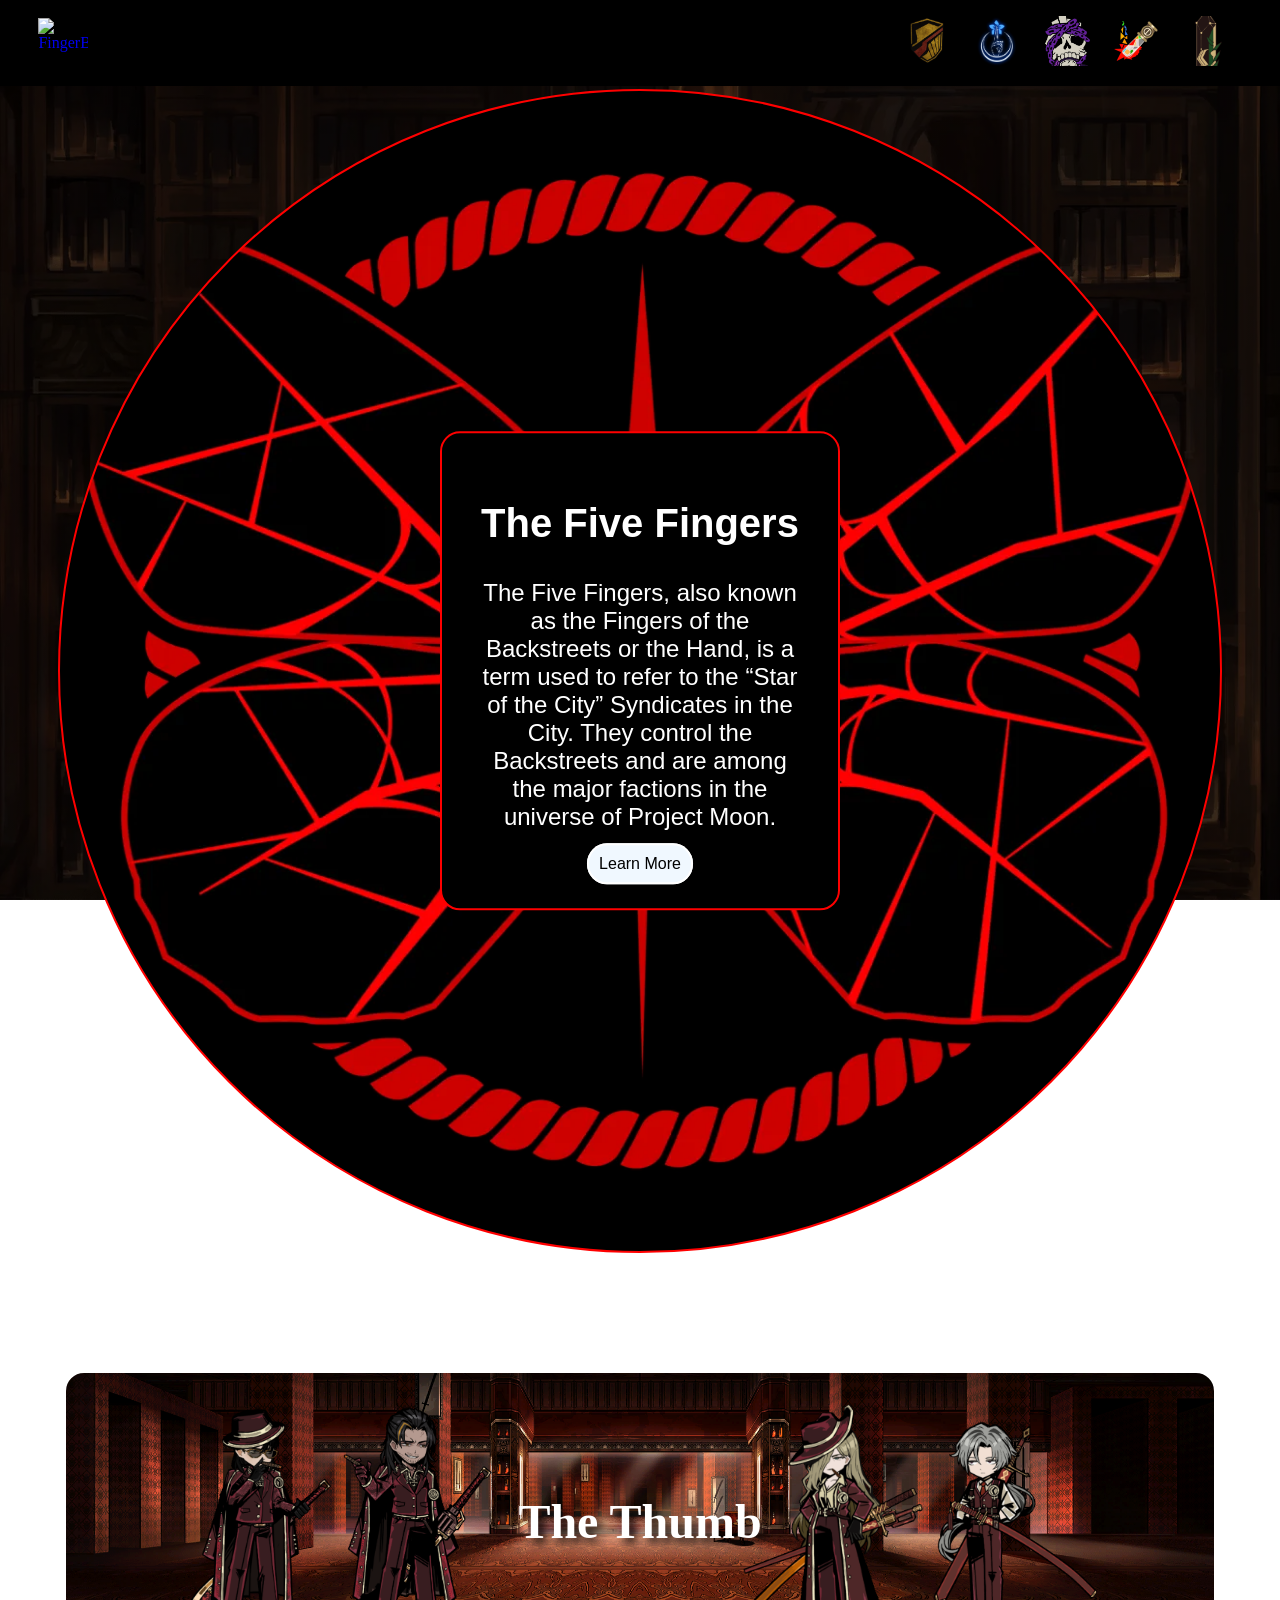
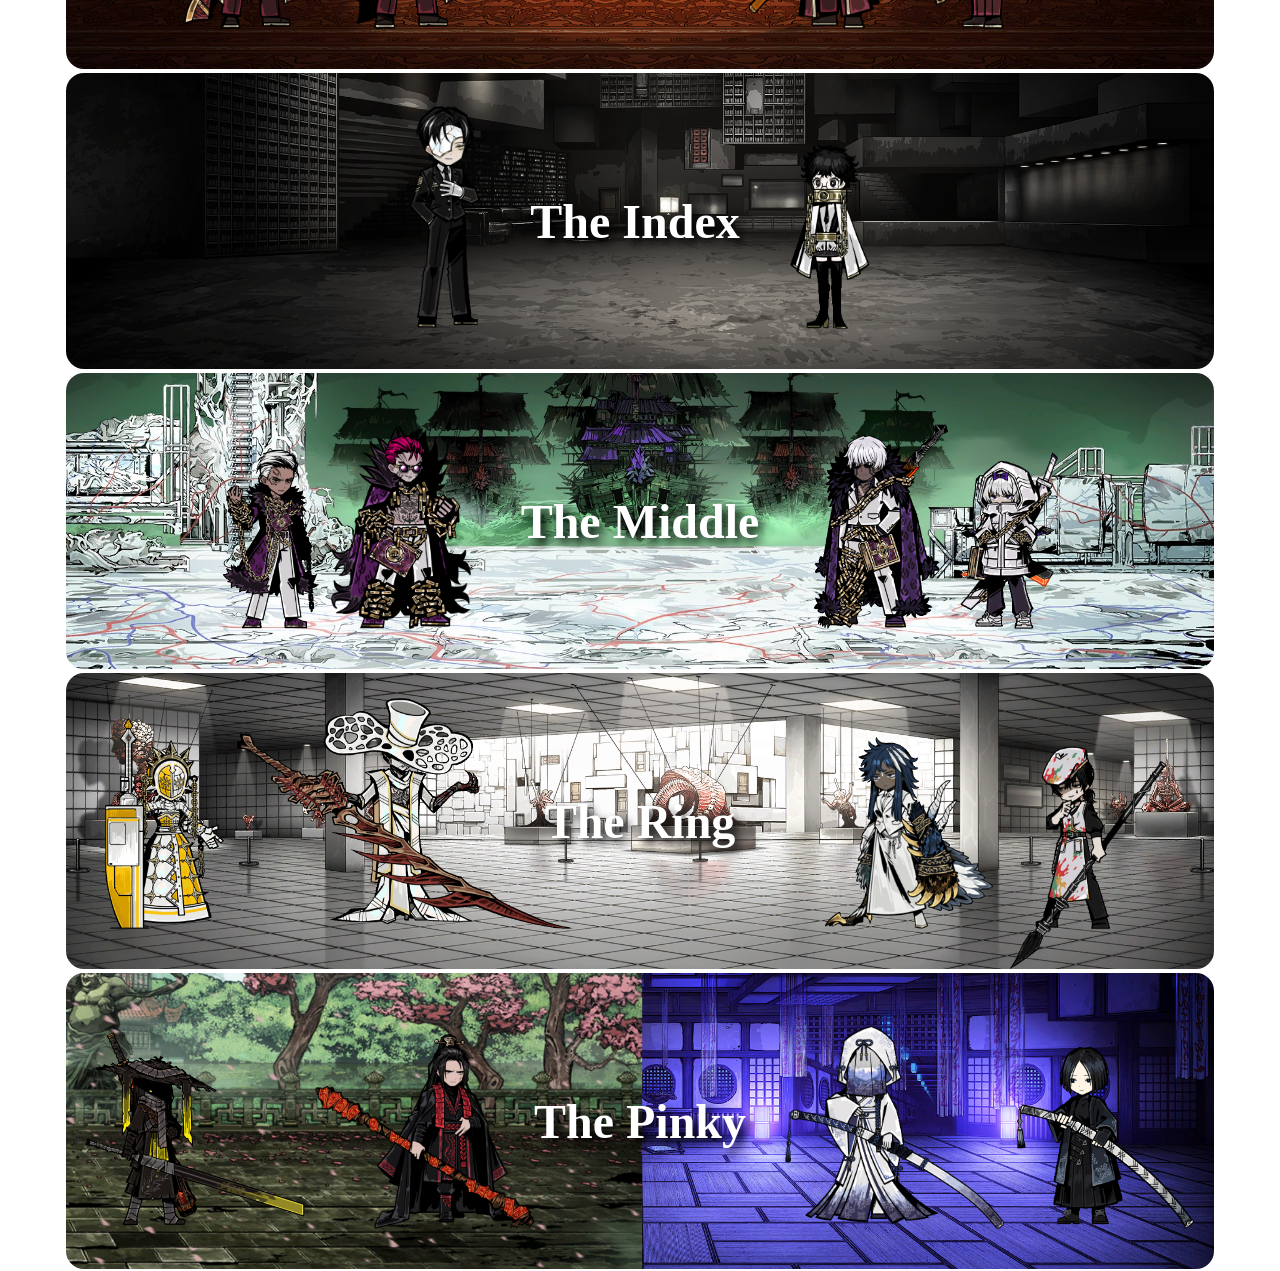
==== commit 833ed28a: "Gif final touches" ====
--- a/Home.html
+++ b/Home.html
@@ -66,7 +66,7 @@
 
   <section class="TheFingers" id="Fingers">
     <h1>Explore the fingers</h1>
-    <div class="TheThumb">
+    <a href="Thumb.html" class="TheThumb">
 
       <div class="CharacterGroup">
         <img class="FingerGifThumb Meursault" src="Images/Meursault.gif" alt="ThumbMeursault">
@@ -80,9 +80,9 @@
         <img class="FingerGifThumb Lucio" src="Images/Lucio.gif" alt="Lucio">
       </div>
 
-    </div>
+    </a>
 
-    <div class="TheIndex">
+    <a href="Index.html" class="TheIndex">
 
       <div class="CharacterGroup">
         <img class="FingerGifIndex Left Rien" src="Images/Rien.gif" alt="Rien">
@@ -94,9 +94,9 @@
         <img class="FingerGifIndex Sora" src="Images/Sora.gif" alt="Sora">
       </div>
 
-    </div>
+    </a>
 
-    <div class="TheMiddle">
+    <a href="Middle.html" class="TheMiddle">
 
       <div class="CharacterGroup">
         <img class="FingerGifMiddle Left Werner" src="Images/Werner.gif" alt="Werner">
@@ -110,39 +110,39 @@
         <img class="FingerGifMiddle Kira" src="Images/Kira.gif" alt="Kira">
       </div>
 
-    </div>
+    </a>
 
-    <div class="TheRing">
+    <a href="Ring.html" class="TheRing">
 
-       <div class="CharacterGroup">
-         <img class="FingerGifRing Left Albina" src="Images/Albina.gif" alt="Albina">
-         <img class="FingerGifRing Left Callisto" src="Images/Callisto.gif" alt="Callisto">
-       </div>
+      <div class="CharacterGroup">
+        <img class="FingerGifRing Left Albina" src="Images/Albina.gif" alt="Albina">
+        <img class="FingerGifRing Left Callisto" src="Images/Callisto.gif" alt="Callisto">
+      </div>
 
       <h2>The Ring</h2>
 
-       <div class="CharacterGroup">
+      <div class="CharacterGroup">
         <img class="FingerGifRing Rufo" src="Images/Rufo.gif" alt="Rufo">
         <img class="FingerGifRing YiSang" src="Images/YiSang.gif" alt="YiSang">
-       </div>
+      </div>
 
-    </div>
+    </a>
 
-    <div class="ThePinky">
+    <a href="Pinky.html" class="ThePinky">
 
-       <div class="CharacterGroup">
-      <img class="FingerGifPinky Left Zilu" src="Images/Zilu.gif" alt="Zilu">
-      <img class="FingerGifPinky Left JiaQiu" src="Images/JiaQiu.webp" alt="JiaQiu">
-       </div>
+      <div class="CharacterGroup">
+        <img class="FingerGifPinky Left Zilu" src="Images/Zilu.gif" alt="Zilu">
+        <img class="FingerGifPinky Left JiaQiu" src="Images/JiaQiu.webp" alt="JiaQiu">
+      </div>
 
       <h2>The Pinky</h2>
 
-       <div class="CharacterGroup">
-      <img class="FingerGifPinky Shiomi" src="Images/Shiomi.gif" alt="Shiomi">
-      <img class="FingerGifPinky Ren" src="Images/Ren.gif" alt="Ren">
-       </div>
+      <div class="CharacterGroup">
+        <img class="FingerGifPinky Shiomi" src="Images/Shiomi.gif" alt="Shiomi">
+        <img class="FingerGifPinky Ren" src="Images/Ren.gif" alt="Ren">
+      </div>
 
-    </div>
+    </a>
   </section>
   <script>
     document.querySelector(".LearnMore").addEventListener("click", function (event) {
--- a/style.css
+++ b/style.css
@@ -5,7 +5,7 @@
 body {
   margin: 0;
   padding: 0;
-  background-image: url(Images/Background.jpg);
+  background-image:   linear-gradient(rgba(0, 0, 0, 0.6), rgba(0, 0, 0, 0.6)), url(Images/Background.webp);
   background-size: cover;
   background-position: center;
   background-attachment: fixed;
@@ -302,6 +302,7 @@
   padding: 40px;
   gap: 50px;
   border-radius: 20px;
+  text-decoration: none;
 }
 .CharacterGroup {
   display: flex;
@@ -325,7 +326,8 @@
   object-fit: contain;
 }
 .FingerGifThumb.Valencina {
-  width: 180px
+  width: 180px;
+  margin-left: 200px;
 }
 .FingerGifThumb.Lucio {
   width: 165px;
@@ -401,8 +403,10 @@
   text-align: center;
   text-shadow: 5px 5px 10px black;
   font-size: 48px;
-}
-.TheRing h2 {
+  text-decoration:none;
+  color: white;
+}
+.TheRing h2, .TheThumb h2, .ThePinky h2 {
   position:absolute;
 }
 .FingerGifPinky {
@@ -412,4 +416,7 @@
 }
 .FingerGifPinky.Ren {
   width: 180px;
+}
+.FingerGifPinky.JiaQiu {
+  margin-right: 200px;
 }
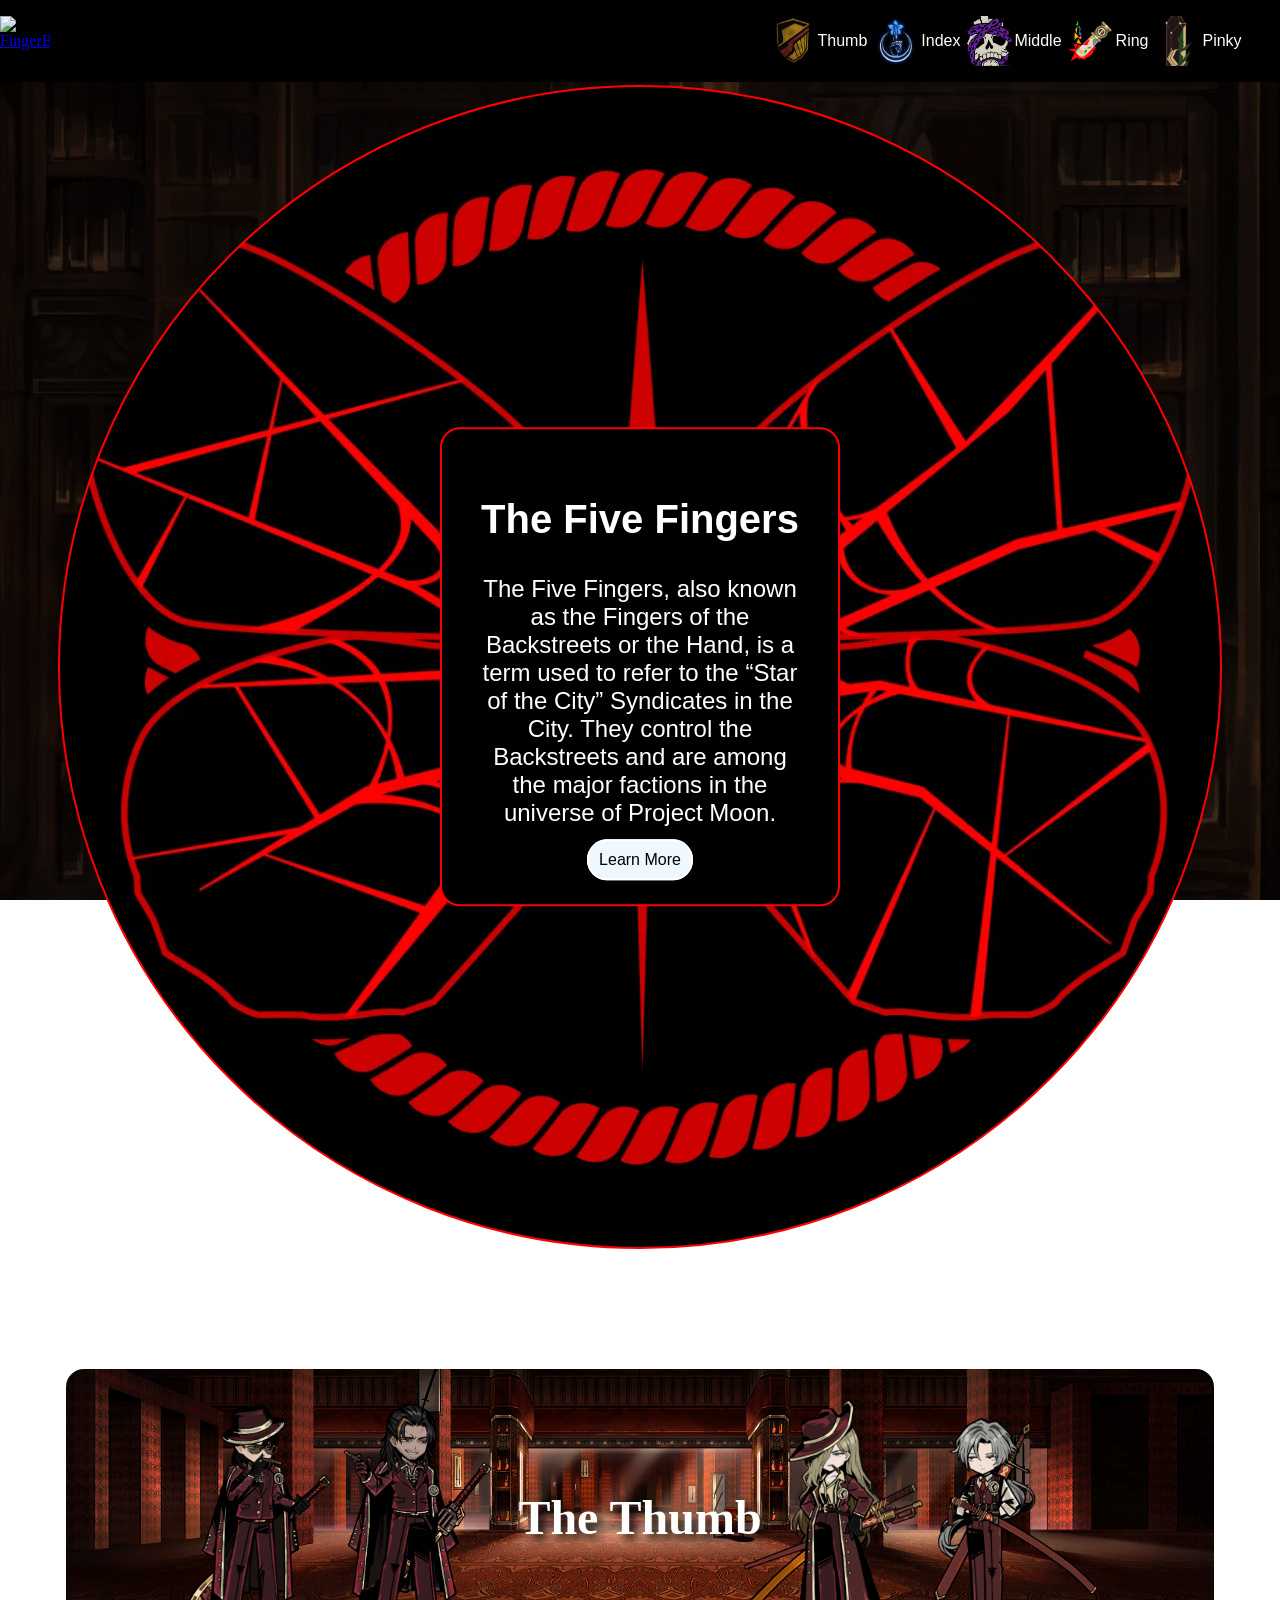
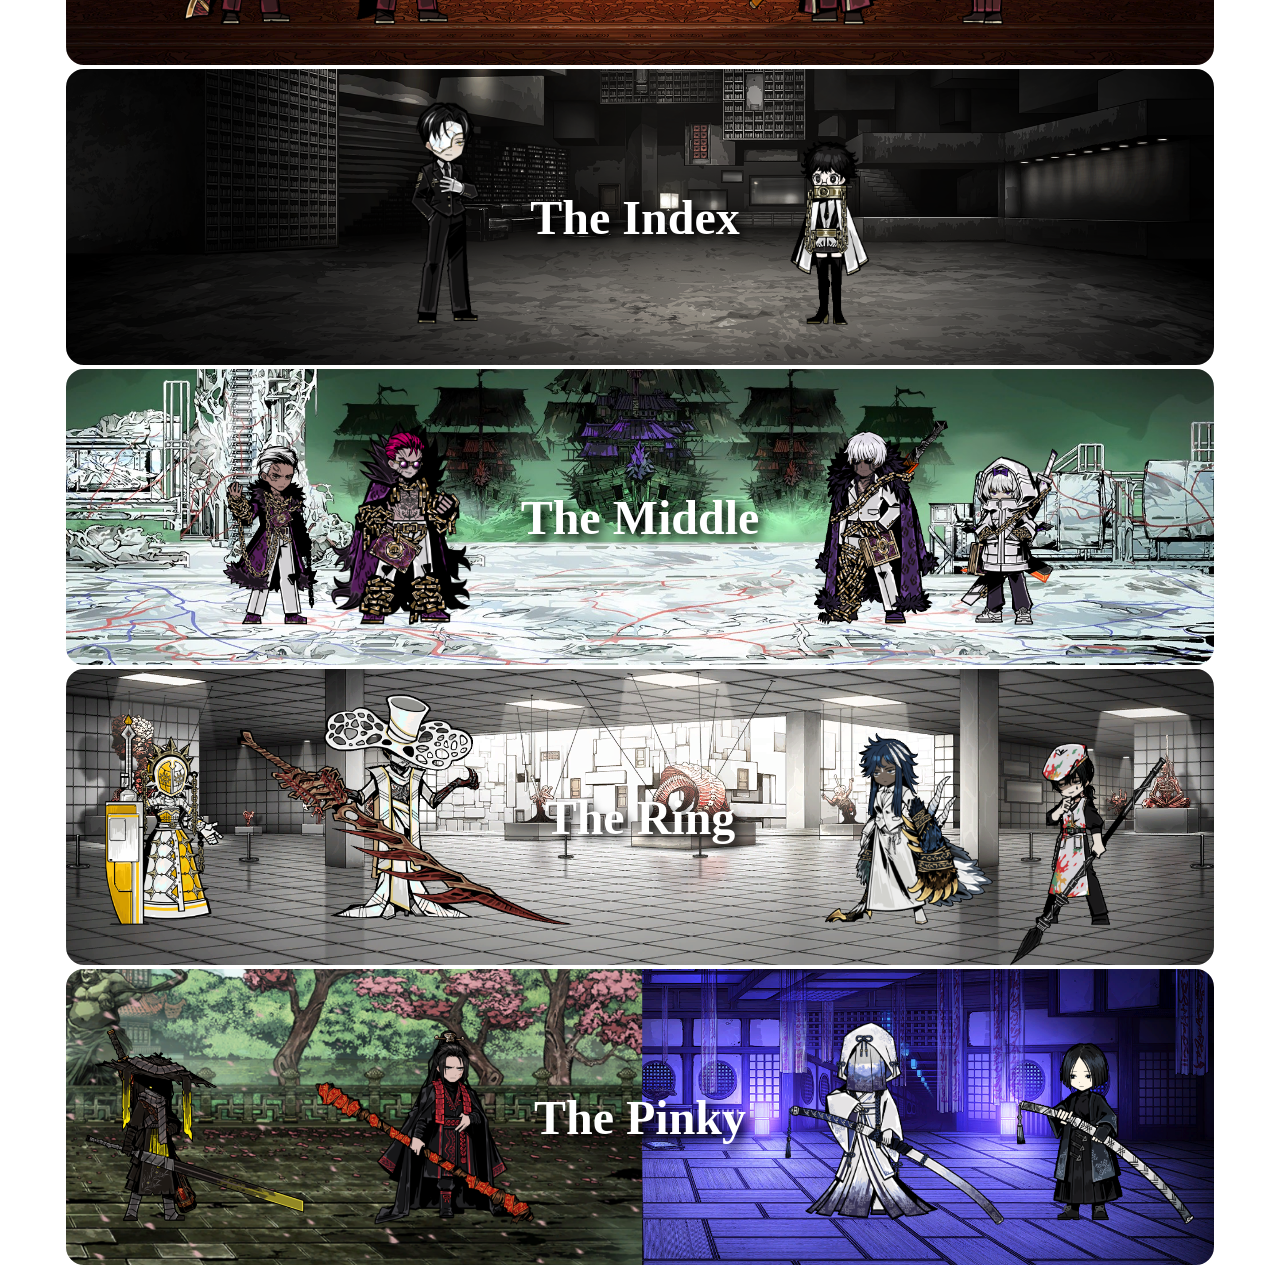
==== commit f0fcae28: "edited the nav bar a bit" ====
--- a/Home.html
+++ b/Home.html
@@ -17,11 +17,40 @@
         <img src="images/projectmoon_logo.webp" alt="FingerBowBellLogo">
       </a>
       <ul>
-        <li><a href="Thumb.html"><img class="Nav-Icon" src="Images/Thumb_Logo.webp" alt="Thumb"></a></li>
-        <li><a href="Index.html"><img class="Nav-Icon" src="Images/Index_Logo.webp" alt="Index"></a></li>
-        <li><a href="Middle.html"><img class="Nav-Icon" src="Images/Middle_Logo.webp" alt="Middle"></a></li>
-        <li><a href="Ring.html"><img class="Nav-Icon" src="Images/Ring_Logo.webp" alt="Ring"></a></li>
-        <li><a href="Pinky.html"><img class="Nav-Icon" src="Images/Pinky_Logo.webp" alt="Pinky"></a></li>
+        <li>
+          <a href="Thumb.html">
+            <img class="Nav-Icon" src="Images/Thumb_Logo.webp" alt="Thumb">
+            Thumb
+          </a>
+        </li>
+
+        <li>
+          <a href="Index.html">
+            <img class="Nav-Icon" src="Images/Index_Logo.webp" alt="Index">
+            Index
+          </a>
+        </li>
+
+        <li>
+          <a href="Middle.html">
+            <img class="Nav-Icon" src="Images/Middle_Logo.webp" alt="Middle">
+            Middle
+          </a>
+        </li>
+
+        <li>
+          <a href="Ring.html">
+            <img class="Nav-Icon" src="Images/Ring_Logo.webp" alt="Ring">
+            Ring
+          </a>
+        </li>
+
+        <li>
+          <a href="Pinky.html">
+            <img class="Nav-Icon" src="Images/Pinky_Logo.webp" alt="Pinky">
+            Pinky
+          </a>
+        </li>
       </ul>
     </nav>
   </header>
--- a/style.css
+++ b/style.css
@@ -5,7 +5,7 @@
 body {
   margin: 0;
   padding: 0;
-  background-image:   linear-gradient(rgba(0, 0, 0, 0.6), rgba(0, 0, 0, 0.6)), url(Images/Background.webp);
+  background-image: linear-gradient(rgba(0, 0, 0, 0.6), rgba(0, 0, 0, 0.6)), url(Images/Background.webp);
   background-size: cover;
   background-position: center;
   background-attachment: fixed;
@@ -24,8 +24,6 @@
 .Logo {
   display: flex;
   align-items: center;
-  text-decoration: none;
-  margin-left: 3%;
 }
 
 .Logo img {
@@ -40,12 +38,19 @@
   padding-right: 3%;
   padding-left: 0;
 }
+ul a {
+  display: flex;
+  align-items: center;
+  text-decoration: none;
+  font-family: "Candara", sans-serif;
+  color: white;
+}
 
 .Nav-Icon {
   width: 50px;
   height: 50px;
-  margin: 0 10px;
   object-fit: cover;
+  margin-left:4px;
 }
 
 /*Introduction*/
@@ -304,15 +309,18 @@
   border-radius: 20px;
   text-decoration: none;
 }
+
 .CharacterGroup {
   display: flex;
   align-items: flex-end;
   gap: 10px;
   height: 100%;
 }
+
 .Left {
   transform: scaleX(-1);
 }
+
 .TheThumb {
   background-image: url("Images/ThumbBanner.webp");
   background-size: cover;
@@ -325,10 +333,12 @@
   height: auto;
   object-fit: contain;
 }
+
 .FingerGifThumb.Valencina {
   width: 180px;
   margin-left: 200px;
 }
+
 .FingerGifThumb.Lucio {
   width: 165px;
 }
@@ -339,29 +349,35 @@
   background-position: center 40%;
   background-repeat: no-repeat;
 }
+
 .FingerGifIndex {
- width: 80px;
- height: auto;
- object-fit: contain;
-}
-.FingerGifIndex.Left.Rien{
-width: 70px;
-}
+  width: 80px;
+  height: auto;
+  object-fit: contain;
+}
+
+.FingerGifIndex.Left.Rien {
+  width: 70px;
+}
+
 .TheMiddle {
   background-image: url("Images/MiddleBanner.jpg");
   background-size: cover;
   background-position: center 33%;
   background-repeat: no-repeat;
 }
+
 .FingerGifMiddle {
   width: 140px;
   height: auto;
   object-fit: contain;
 }
-.FingerGifMiddle.Left.Werner{
+
+.FingerGifMiddle.Left.Werner {
   width: 100px;
 }
-.FingerGifMiddle.Kira{
+
+.FingerGifMiddle.Kira {
   width: 100px;
 }
 
@@ -371,25 +387,31 @@
   background-position: center 35%;
   background-repeat: no-repeat;
 }
+
 .FingerGifRing {
-  width:100px;
- height: auto;
+  width: 100px;
+  height: auto;
   object-fit: contain;
 }
+
 .FingerGifRing.Left.Callisto {
   width: 340px;
   margin-right: 200px;
 }
+
 .FingerGifRing.Left.Albina {
-  width:120px;
-}
+  width: 120px;
+}
+
 .FingerGifRing.Rufo {
   width: 170px;
 }
+
 .FingerGifRing.YiSang {
   width: 170px;
   transform: translateY(45px) scaleX(-1);
 }
+
 .ThePinky {
   background-image: url("Images/PinkyBanner.png");
   background-size: cover;
@@ -403,20 +425,26 @@
   text-align: center;
   text-shadow: 5px 5px 10px black;
   font-size: 48px;
-  text-decoration:none;
+  text-decoration: none;
   color: white;
 }
-.TheRing h2, .TheThumb h2, .ThePinky h2 {
-  position:absolute;
-}
+
+.TheRing h2,
+.TheThumb h2,
+.ThePinky h2 {
+  position: absolute;
+}
+
 .FingerGifPinky {
-  width:220px;
- height: auto;
+  width: 220px;
+  height: auto;
   object-fit: contain;
 }
+
 .FingerGifPinky.Ren {
   width: 180px;
 }
+
 .FingerGifPinky.JiaQiu {
   margin-right: 200px;
 }
